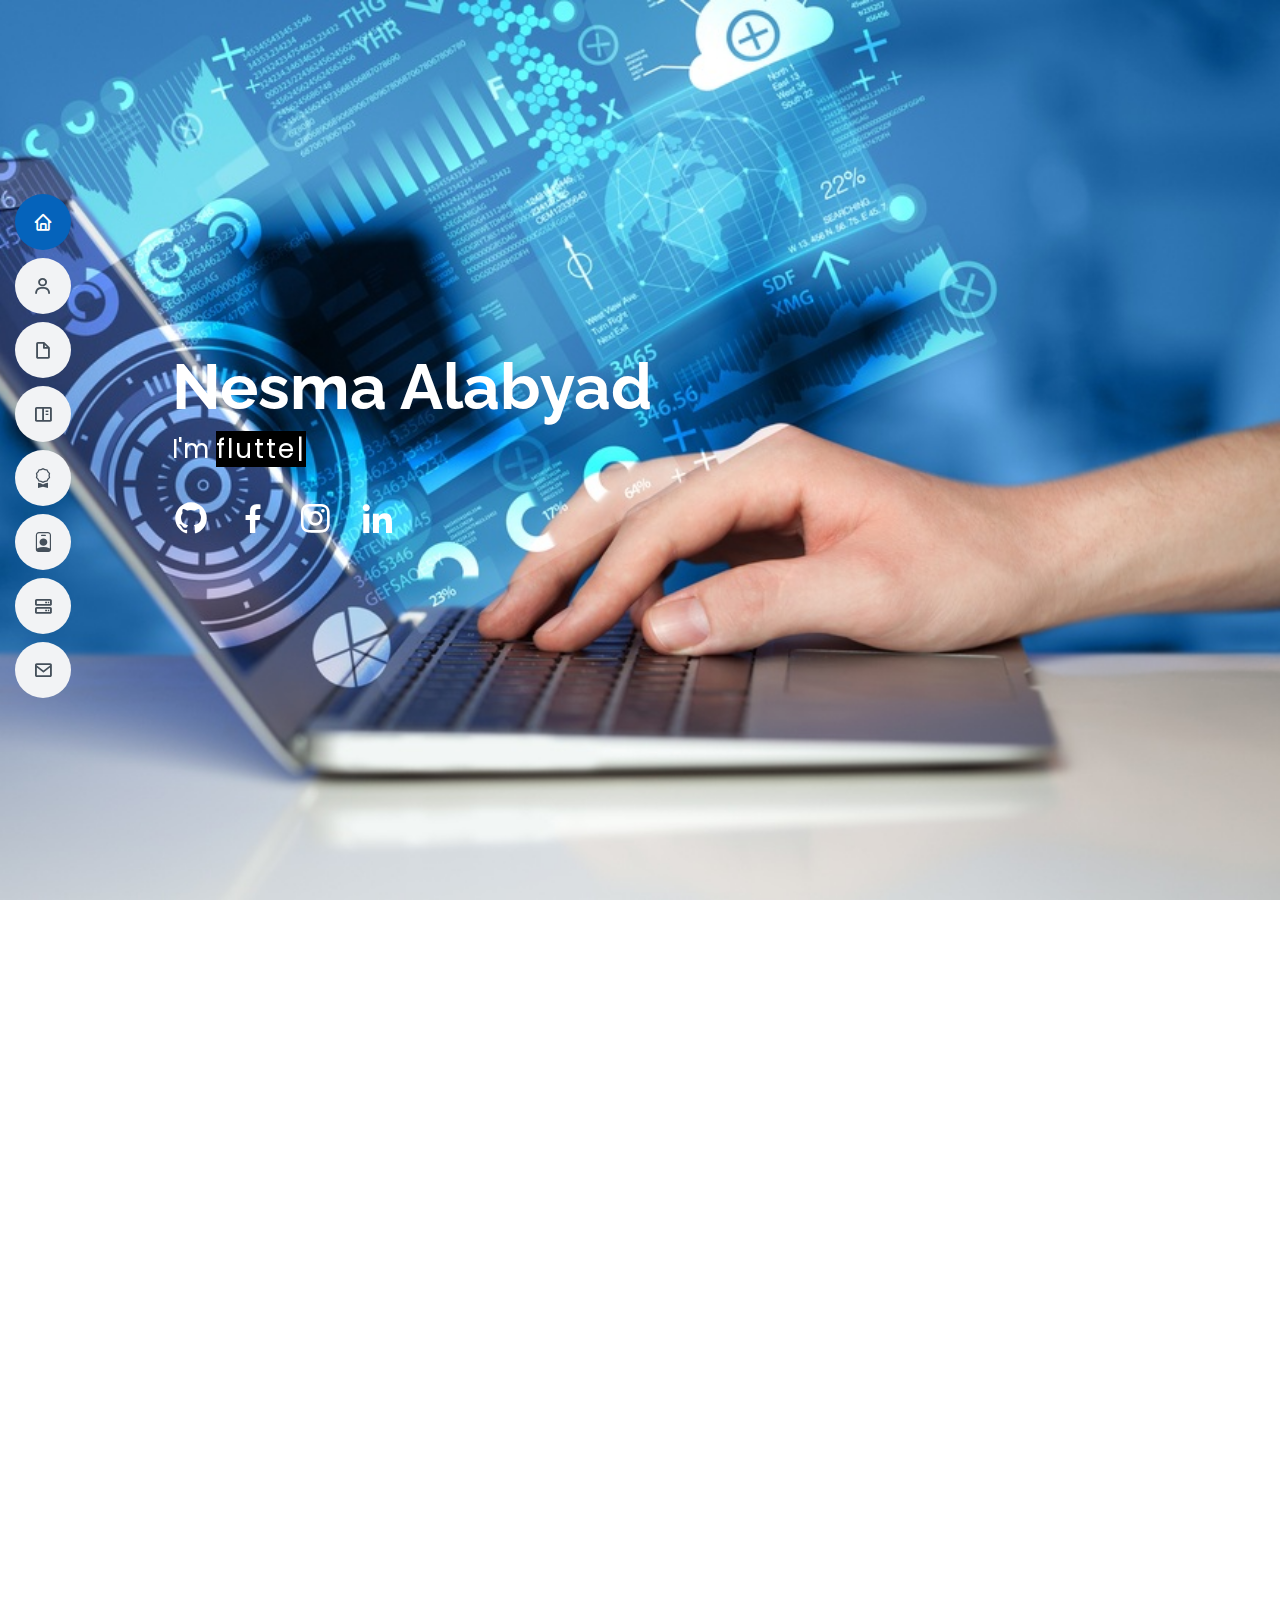
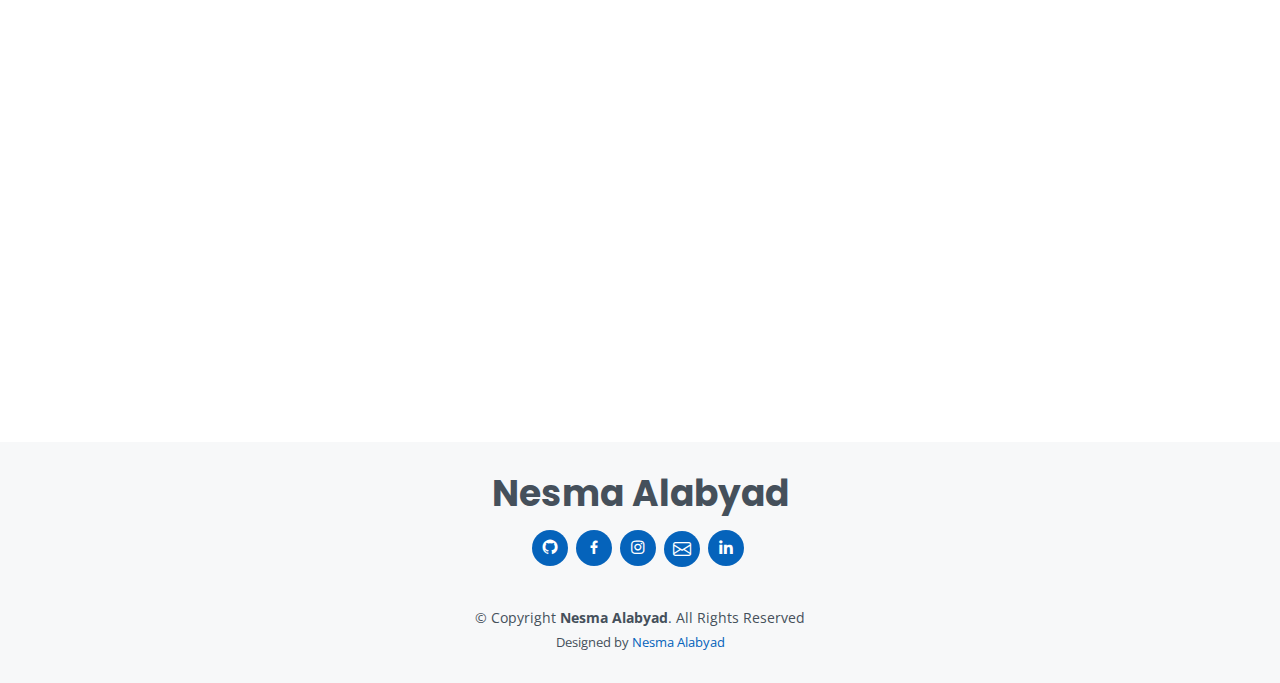
==== index.html @ 83bb0e2e "Initial commit" ====
<!DOCTYPE html>
<html lang="en">

<head>
  <meta charset="utf-8">
  <meta content="width=device-width, initial-scale=1.0" name="viewport">

  <title>Nesma Alabyad</title>
  <meta content="" name="description">
  <meta content="" name="keywords">

  <!-- Favicons -->
  <link href="img/favicon.png" rel="icon">
  <link href="img/apple-touch-icon.png" rel="apple-touch-icon">

  <!-- Google Fonts -->
  <link href="https://fonts.googleapis.com/css?family=Open+Sans:300,300i,400,400i,600,600i,700,700i|Raleway:300,300i,400,400i,500,500i,600,600i,700,700i|Poppins:300,300i,400,400i,500,500i,600,600i,700,700i" rel="stylesheet">

  <!-- Vendor CSS Files -->
  <link href="vendor/aos/aos.css" rel="stylesheet">
  <link href="vendor/bootstrap/css/bootstrap.min.css" rel="stylesheet">
  <link href="vendor/bootstrap-icons/bootstrap-icons.css" rel="stylesheet">
  <link href="vendor/boxicons/css/boxicons.min.css" rel="stylesheet">
  <link href="vendor/glightbox/css/glightbox.min.css" rel="stylesheet">
  <link href="vendor/swiper/swiper-bundle.min.css" rel="stylesheet">

 
  <!-- Template Main CSS File -->
  <link href="style.css" rel="stylesheet">

  <!-- =======================================================
  * Template Name: MyResume - v4.7.0
  * Template URL: https://bootstrapmade.com/free-html-bootstrap-template-my-resume/
  * Author: BootstrapMade.com
  * License: https://bootstrapmade.com/license/
  ======================================================== -->
</head>

<body>

  <!-- ======= Mobile nav toggle button ======= -->
  <!-- <button type="button" class="mobile-nav-toggle d-xl-none"><i class="bi bi-list mobile-nav-toggle"></i></button> -->
  <i class="bi bi-list mobile-nav-toggle d-xl-none"></i>
  <!-- ======= Header ======= -->
  <header id="header" class="d-flex flex-column justify-content-center">

    <nav id="navbar" class="navbar nav-menu">
      <ul>
        <li><a href="#hero" class="nav-link scrollto active"><i class="bx bx-home"></i> <span>Home</span></a></li>
        <li><a href="#about" class="nav-link scrollto"><i class="bx bx-user"></i> <span>About</span></a></li>
        <li><a href="#resume" class="nav-link scrollto"><i class="bx bx-file-blank"></i> <span>Resume</span></a></li>
        <li><a href="#portfolio" class="nav-link scrollto"><i class="bx bx-book-content"></i> <span>Portfolio</span></a></li>
        <li><a href="#certificates" class="nav-link scrollto"><i class="bi bi-award"></i> <span>certificates</span></a></li>
        <li><a href="#badges" class="nav-link scrollto"><i class="bi bi-person-badge"></i> <span>Badges</span></a></li>

        <li><a href="#services" class="nav-link scrollto"><i class="bx bx-server"></i> <span>Services</span></a></li>
        <li><a href="#contact" class="nav-link scrollto"><i class="bx bx-envelope"></i> <span>Contact</span></a></li>
      </ul>
    </nav><!-- .nav-menu -->

  </header><!-- End Header -->

  <!-- ======= Hero Section ======= -->
  <section id="hero" class="d-flex flex-column justify-content-center">
    <div class="container" data-aos="zoom-in" data-aos-delay="100">
      <h1>Nesma Alabyad</h1>
      <p>I'm <span class="typed" data-typed-items="flutter developer, web developer"></span></p>
      <div class="social-links">
        <a href="#" class="github"><i class="bx bxl-github"onclick="window.location.href='https://github.com/nesmaalabyad';"></i></a>
        <a href="#" class="facebook"><i class="bx bxl-facebook"onclick="window.location.href='https://www.facebook.com/nesma.tamer.18/';"></i></a>
        <a href="#" class="instagram"><i class="bx bxl-instagram"onclick="window.location.href='https://www.instagram.com/nesma_alabyad/';"></i></a>
        <a href="#" class="linkedin"><i class="bx bxl-linkedin"onclick="window.location.href='https://www.linkedin.com/in/nesma-tamer-9101b0102/';"></i></a>
      </div>
    </div>
  </section><!-- End Hero -->

  <main id="main">

    <!-- ======= About Section ======= -->
    <section id="about" class="about">
      <div class="container" data-aos="fade-up">

        <div class="section-title">
          <h2>About</h2>
        </div>

        <div class="row">
          <div class="col-lg-4">
            <img src="img/nesma.jpeg" class="img-fluid" alt="">
          </div>
          <div class="col-lg-8 pt-4 pt-lg-0 content">
            <h3>Flutter &amp;Front End Web Developer.</h3>
            <p class="fst-italic">
              I am interested in mobile application development using flutter and I am looking forward to improv e
myself, gain experience, and help other people with what I can do. I have more than one year of experience 
in mobile applications development using flutter. I have used Dart, Bloc(cubit), SQFLite, Firebase, and 
Restful APIs to make applications using Flutter. 
            </p>
            <p class="fst-italic">
              Personal information
            </p>
            <div class="row">
              <div class="col-lg-6">
                <ul>
                  <li><i class="bi bi-chevron-right"></i> <strong>Birthday:</strong> <span>24 july 2002</span></li>
                  <li><i class="bi bi-chevron-right"></i> <strong>Phone:</strong> <span>01201339956</span></li>
                  <li><i class="bi bi-chevron-right"></i> <strong>City:</strong> <span>Cairo, Egypt</span></li>
                </ul>
              </div>
              <div class="col-lg-6">
                <ul>
                  <li><i class="bi bi-chevron-right"></i> <strong>Age:</strong> <span>20</span></li>
                  <li><i class="bi bi-chevron-right"></i> <strong>Email:</strong> <span>nesmatamer42@gmail.com</span></li>
                  <li><i class="bi bi-chevron-right"></i> <strong>Freelance:</strong> <span>Available</span></li>
                </ul>
              </div>
            </div>
           
          </div>
        </div>

      </div>
    </section><!-- End About Section -->


    <!-- ======= Skills Section ======= -->
    <section id="skills" class="skills section-bg">
      <div class="container" data-aos="fade-up">

        <div class="section-title">
          <h2>Skills</h2>
        </div>

        <div class="row skills-content">

          <div class="col-lg-6">

            <div class="progress">
              <span class="skill">HTML <i class="val">100%</i></span>
              <div class="progress-bar-wrap">
                <div class="progress-bar" role="progressbar" aria-valuenow="100" aria-valuemin="0" aria-valuemax="100"></div>
              </div>
            </div>

            <div class="progress">
              <span class="skill">CSS <i class="val">80%</i></span>
              <div class="progress-bar-wrap">
                <div class="progress-bar" role="progressbar" aria-valuenow="80" aria-valuemin="0" aria-valuemax="100"></div>
              </div>
            </div>

            <div class="progress">
              <span class="skill">JavaScript <i class="val">75%</i></span>
              <div class="progress-bar-wrap">
                <div class="progress-bar" role="progressbar" aria-valuenow="75" aria-valuemin="0" aria-valuemax="100"></div>
              </div>
            </div>

          </div>

          <div class="col-lg-6">

            <div class="progress">
              <span class="skill">Flutter <i class="val">90%</i></span>
              <div class="progress-bar-wrap">
                <div class="progress-bar" role="progressbar" aria-valuenow="90" aria-valuemin="0" aria-valuemax="100"></div>
              </div>
            </div>

            <div class="progress">
              <span class="skill">Dart <i class="val">100%</i></span>
              <div class="progress-bar-wrap">
                <div class="progress-bar" role="progressbar" aria-valuenow="100" aria-valuemin="0" aria-valuemax="100"></div>
              </div>
            </div>

            <div class="progress">
              <span class="skill">Restful APIs <i class="val">65%</i></span>
              <div class="progress-bar-wrap">
                <div class="progress-bar" role="progressbar" aria-valuenow="65" aria-valuemin="0" aria-valuemax="100"></div>
              </div>
            </div>

          </div>
          <div class="col-lg-6">

            <div class="progress">
              <span class="skill">Bloc (cubit) <i class="val">100%</i></span>
              <div class="progress-bar-wrap">
                <div class="progress-bar" role="progressbar" aria-valuenow="100" aria-valuemin="0" aria-valuemax="100"></div>
              </div>
            </div>

            <div class="progress">
              <span class="skill">Firebase <i class="val">50%</i></span>
              <div class="progress-bar-wrap">
                <div class="progress-bar" role="progressbar" aria-valuenow="50" aria-valuemin="0" aria-valuemax="100"></div>
              </div>
            </div>

            <div class="progress">
              <span class="skill">Fire store <i class="val">50%</i></span>
              <div class="progress-bar-wrap">
                <div class="progress-bar" role="progressbar" aria-valuenow="50" aria-valuemin="0" aria-valuemax="100"></div>
              </div>
            </div>

          </div>

          <div class="col-lg-6">

            <div class="progress">
              <span class="skill">SQFLite <i class="val">80%</i></span>
              <div class="progress-bar-wrap">
                <div class="progress-bar" role="progressbar" aria-valuenow="80" aria-valuemin="0" aria-valuemax="100"></div>
              </div>
            </div>

            <div class="progress">
              <span class="skill">problem-solving <i class="val">70%</i></span>
              <div class="progress-bar-wrap">
                <div class="progress-bar" role="progressbar" aria-valuenow="70" aria-valuemin="0" aria-valuemax="100"></div>
              </div>
            </div>

            <div class="progress">
              <span class="skill">OOP <i class="val">95%</i></span>
              <div class="progress-bar-wrap">
                <div class="progress-bar" role="progressbar" aria-valuenow="95" aria-valuemin="0" aria-valuemax="100"></div>
              </div>
            </div>

          </div>
          <div class="col-lg-6">

            <div class="progress">
              <span class="skill">Data Structure <i class="val">70%</i></span>
              <div class="progress-bar-wrap">
                <div class="progress-bar" role="progressbar" aria-valuenow="70" aria-valuemin="0" aria-valuemax="100"></div>
              </div>
            </div>

            <div class="progress">
              <span class="skill">Algorisms <i class="val">50%</i></span>
              <div class="progress-bar-wrap">
                <div class="progress-bar" role="progressbar" aria-valuenow="50" aria-valuemin="0" aria-valuemax="100"></div>
              </div>
            </div>

            <div class="progress">
              <span class="skill">Java <i class="val">85%</i></span>
              <div class="progress-bar-wrap">
                <div class="progress-bar" role="progressbar" aria-valuenow="85" aria-valuemin="0" aria-valuemax="100"></div>
              </div>
            </div>

          </div>

          <div class="col-lg-6">

            <div class="progress">
              <span class="skill">C++ <i class="val">90%</i></span>
              <div class="progress-bar-wrap">
                <div class="progress-bar" role="progressbar" aria-valuenow="90" aria-valuemin="0" aria-valuemax="100"></div>
              </div>
            </div>

            <div class="progress">
              <span class="skill">Git <i class="val">80%</i></span>
              <div class="progress-bar-wrap">
                <div class="progress-bar" role="progressbar" aria-valuenow="80" aria-valuemin="0" aria-valuemax="100"></div>
              </div>
            </div>

            <div class="progress">
              <span class="skill">github <i class="val">95%</i></span>
              <div class="progress-bar-wrap">
                <div class="progress-bar" role="progressbar" aria-valuenow="95" aria-valuemin="0" aria-valuemax="100"></div>
              </div>
            </div>

          </div>

        </div>

      </div>
    </section><!-- End Skills Section -->

    <!-- ======= Resume Section ======= -->
    <section id="resume" class="resume">
      <div class="container" data-aos="fade-up">

        <div class="section-title">
          <h2>Resume</h2>
        </div>

        <div class="row">
          <div class="col-lg-6">

            <h3 class="resume-title">Sumary</h3>
            <div class="resume-item pb-0">
              <h4>Nesma Alabyad</h4>
              <p>I am interested in mobile application development using flutter and I am looking forward to improv e myself, gain experience, and help other people with what I can do. I have more than one year of experience in mobile applications development using flutter. I have used Dart, Bloc(cubit), SQFLite, Firebase, and Restful APIs to make applications using Flutter.</p>
              <ul>
                <li>New Cairo, Egypt</li>
                <li>01201339956</li>
                <li>nesmatamer42@gmail.com</li>
              </ul>
            </div>

            <h3 class="resume-title">Education</h3>
            <div class="resume-item">
              <h4>Computer science student at FUE</h4>
              <h5>2020 - 2024</h5>
              <p><em>Specialized in CS </em>(Computer science)</p>
              <p> <h5>Mobile applications : </h5>Studied Flutter <br>
                <h5>Web development : </h5> Studied HTML, CSS and JavaScript<br>
               <h5>Programing Languages : </h5> Studied  C++, Java, and Dart 
              </p>
            </div>
            <h3 class="resume-title"> Experience</h3>
            <div class="resume-item">
              <h4>Flutter training at BambooGeeks </h4>
              <h5>August 2022 - present</h5>
             

              <ul>
              
         
              </ul>
            </div>
            <div class="resume-item">
              <h4>Flutter training at Splash software solutions</h4>
              <h5>August 2021 - march 2022
              </h5>
              <ul>
               
              </ul>
            </div>

            <div class="resume-item">
              <h4>Web developer at Special home properties</h4>
              <h5>October 2021 - February 2022</h5>
              <ul>
                <li> It is a real estate company. I was responsible for making a website for the company and I successfully made 
                  the website and managed to find the best hosting and domain offers, Then I stayed to update the website.
                  </li>
                
               
              </ul>
            </div>

           
       
          </div>
          <div class="col-lg-6">
            <h3 class="resume-title">Volenteering</h3>
            <div class="resume-item">
              <h4>Google DSC lead at FUE - Google Developer Group MENA</h4>
              <h5>June 2022 - present</h5>
             

              <ul>
               
                <li> I was selected by Google to lead their club at Future University in Egypt this year. I have successfully 
                  managed to open the opportunity for university students to apply and get the advantage of joining the club 
                  and participating in the competitions and activities that Google do. 
                   </li>
         
              </ul>
            </div>
            <div class="resume-item">
              <h4>Vice president of Roboclub at FUE </h4>
              <h5>January 2022 - present</h5>
              <ul>
                <li>I have successfully managed the club providing all the opportunities that its members need. We made a lot 
                  of projects, joined many competitions, and we are completing our journey to gain more experience and help 
                  many people with technology.
                  </li>
               
              </ul>
            </div>

            <div class="resume-item">
              <h4>Head of programing at IEEE FUE SB</h4>
              <h5>Decamber 2021 - January 2022</h5>
              <ul>
                <li> I have successfully given a c++ course to the members and made small weekly problem-solving
                  competitions among them to encourage them and train them to be able to participate in local and 
                  international competitions like ACM.
                   </li>
               
              </ul>
            </div>

            <div class="resume-item">
              <h4>Women in Engineering member at IEEE FUE SB</h4>
              <h5>October 2021 - present</h5>
              <ul>
              </ul>
            </div>
            <div class="resume-item">
              <h4>Organizer at IEEE FUE SB </h4>
              <h5>August 2021 - present</h5>
              <ul>
              </ul>
            </div>
            <div class="resume-item">
              <h4>Organizer at Google I/O Extended web edition event</h4>
              <h5>30 July 2022</h5>
              <ul>
              </ul>
            </div>

            <div class="resume-item">
              <h4>Participated in ECPC </h4>
              <h5>2021</h5>
              <ul>
              </ul>
            </div>

          </div>
        </div>

      </div>
    </section><!-- End Resume Section -->

    <!-- Gallery Start -->

    <section id="portfolio" class="portfolio">
      <div class="container" data-aos="fade-up">
    <section class="gallery">
     
      <div class="section-title">
        <h2>Projects</h2>
      </div>
      <div class="container">
        <div class="box">
          <div class="image">
            <a href='https://github.com/nesmaalabyad/Trends'>
              <img src="./img/trends-pic-1.png" />
           </a>
           
          </div>
        </div>
        <div class="box">
          <div class="image">
            <a href="https://github.com/nesmaalabyad/Trends">
            <img src="./img/trends-pic-2.png" alt="" />
          </a>
          </div>
        </div>
        <div class="box">
          <div class="image">
            <a href="https://github.com/nesmaalabyad/shop_pop">
            <img src="./img/shop-pic-1.png" alt="" />
          </a>
          </div>
        </div>
        <div class="box">
          <div class="image">
            <a href="https://github.com/nesmaalabyad/shop_pop"><img src="./img/shop-pic-2.png" alt="" /></a>
            
          </div>
        </div>
        <div class="box">
          <div class="image">
            <a href="https://github.com/nesmaalabyad/shop_pop"><img src="./img/shop-pic-3.png" alt="" /></a>
            
          </div>
        </div>
        <div class="box">
          <div class="image">
            <a href="https://github.com/nesmaalabyad/ioscalculator"> <img src="./img/calculator.png" alt="" /></a>
        
           
          </div>
        </div>
        <div class="box">
          <div class="image">
            <a href="https://github.com/nesmaalabyad/Diet_Plan_"><img src="./img/Diet-plan-pic-1.png" alt="" /></a>
            
          </div>
        </div>
        <div class="box">
          <div class="image">
            <a href="https://github.com/nesmaalabyad/Diet_Plan_"><img src="./img/Diet-plan-pic-2.png" alt="" /></a>
            
          </div>
        </div>

      </div>
    </section>
    </div>
  </section>
    <!-- Gallary End -->

        <!-- Gallery Start -->

        <section id="certificates" class="certificates">
          <div class="container" data-aos="fade-up">
        <section class="certificate">
         
          <div class="section-title">
            <h2>certificates</h2>
          </div>
          <div class="container">
            <center>
            <div class="box">
              <center>
              <div class="image">
              <img src="./img/coursera ai screenshot.jpeg" alt="" />
              </div>
            </center>
             
            </div>
          </center>
            <center>
            <div class="box">
              <div class="image">
                <img src="./img/upskill screenshot.jpeg" alt="" />
              </div>
            </div>
          </center>
            <center>
            <div class="box">
              <div class="image">
                <img src="./img/fundemantals of deep learning screenshot.jpeg" alt="" />
              </div>
            </div>
         </center>
    
          </div>
        </section>
        </div>
      </section>
        <!-- Gallary End -->

                <!-- Gallery Start -->

                <section id="badges" class="badges">
                  <div class="container" data-aos="fade-up">
                <section class="certificate">
                 
                  <div class="section-title">
                    <h2>Google Badges</h2>
                  </div>
                  <div class="container">
                    <center>
                    <div class="box">
                      <center>
                      <div class="image">
                        <img src="./img/cloud badge.jpeg" alt="" />
                      </div>
                    </center>
                    </div>
                  </center>
                    <center>
                    <div class="box">
                      <div class="image">
                        <img src="./img/work space badge.jpeg" alt="" />
                      </div>
                    </div>
                  </center>
                    <center>
                    <div class="box">
                      <center>
                      <div class="image">
                        <img src="./img/assistant badge.jpeg" alt="" />
                      </div>
                    </center>
                    </div>
                  </center>
            
                  </div>
                </section>
                </div>
              </section>
                <!-- Gallary End -->

    <!-- ======= Services Section ======= -->
    <section id="services" class="services">
      <div class="container" data-aos="fade-up">

        <div class="section-title">
          <h2>Services</h2>
        </div>

        <div class="row">

          <div class="col-lg-4 col-md-6 d-flex align-items-stretch" data-aos="zoom-in" data-aos-delay="100">
            <div class="icon-box iconbox-blue">
              <div class="icon">
                <svg width="100" height="100" viewBox="0 0 600 600" xmlns="http://www.w3.org/2000/svg">
                  <path stroke="none" stroke-width="0" fill="#f5f5f5" d="M300,521.0016835830174C376.1290562159157,517.8887921683347,466.0731472004068,529.7835943286574,510.70327084640275,468.03025145048787C554.3714126377745,407.6079735673963,508.03601936045806,328.9844924480964,491.2728898941984,256.3432110539036C474.5976632858925,184.082847569629,479.9380746630129,96.60480741107993,416.23090153303,58.64404602377083C348.86323505073057,18.502131276798302,261.93793281208167,40.57373210992963,193.5410806939664,78.93577620505333C130.42746243093433,114.334589627462,98.30271207620316,179.96522072025542,76.75703585869454,249.04625023123273C51.97151888228291,328.5150500222984,13.704378332031375,421.85034740162234,66.52175969318436,486.19268352777647C119.04800174914682,550.1803526380478,217.28368757567262,524.383925680826,300,521.0016835830174"></path>
                </svg>
              <i>Flutter</i>
              </div>
              <h4>Mobile applications</h4>
              <p>Works with Flutter to make mobile applications available on both Android and ios</p>
            </div>
          </div>

          <div class="col-lg-4 col-md-6 d-flex align-items-stretch mt-4 mt-lg-0" data-aos="zoom-in" data-aos-delay="300">
            <div class="icon-box iconbox-pink">
              <div class="icon">
                <svg width="100" height="100" viewBox="0 0 600 600" xmlns="http://www.w3.org/2000/svg">
                  <path stroke="none" stroke-width="0" fill="#f5f5f5" d="M300,541.5067337569781C382.14930387511276,545.0595476570109,479.8736841581634,548.3450877840088,526.4010558755058,480.5488172755941C571.5218469581645,414.80211281144784,517.5187510058486,332.0715597781072,496.52539010469104,255.14436215662573C477.37192572678356,184.95920475031193,473.57363656557914,105.61284051026155,413.0603344069578,65.22779650032875C343.27470386102294,18.654635553484475,251.2091493199835,5.337323636656869,175.0934190732945,40.62881213300186C97.87086631185822,76.43348514350839,51.98124368387456,156.15599469081315,36.44837278890362,239.84606092416172C21.716077023791087,319.22268207091537,43.775223500013084,401.1760424656574,96.891909868211,461.97329694683043C147.22146801428983,519.5804099606455,223.5754009179313,538.201503339737,300,541.5067337569781"></path>
                </svg>
                <i >Web</i>
              </div>
              <h4><a href="">websites</a></h4>
              <p>work with HTML CSS and JavaScript for developing a responsive websites</p>
            </div>
          </div>

          <div class="col-lg-4 col-md-6 d-flex align-items-stretch mt-4 mt-md-0" data-aos="zoom-in" data-aos-delay="200">
            <div class="icon-box iconbox-orange ">
              <div class="icon">
                <svg width="100" height="100" viewBox="0 0 600 600" xmlns="http://www.w3.org/2000/svg">
                  <path stroke="none" stroke-width="0" fill="#f5f5f5" d="M300,582.0697525312426C382.5290701553225,586.8405444964366,449.9789794690241,525.3245884688669,502.5850820975895,461.55621195738473C556.606425686781,396.0723002908107,615.8543463187945,314.28637112970534,586.6730223649479,234.56875336149918C558.9533121215079,158.8439757836574,454.9685369536778,164.00468322053177,381.49747125262974,130.76875717737553C312.15926192815925,99.40240125094834,248.97055460311594,18.661163978235184,179.8680185752513,50.54337015887873C110.5421016452524,82.52863877960104,119.82277516462835,180.83849132639028,109.12597500060166,256.43424936330496C100.08760227029461,320.3096726198365,92.17705696193138,384.0621239912766,124.79988738764834,439.7174275375508C164.83382741302287,508.01625554203684,220.96474134820875,577.5009287672846,300,582.0697525312426"></path>
                </svg>
                <i >Kotlin</i>
              </div>
              <h4><a href="">Android development</a></h4>
              <p>I am actully learning it right now, I am not yet developing Andriod applications using kotlin, bui soon inshallah</p>
            </div>
          </div>

          

         

        </div>

      </div>
    </section><!-- End Services Section -->

   


        

    <!-- ======= Contact Section ======= -->
    <section id="contact" class="contact">
      <div class="container" data-aos="fade-up">

        <div class="section-title">
          <h2>Contact</h2>
        </div>

        <div class="row">

          <div class="col-lg-4 col-md-6 d-flex align-items-stretch">
            <div class="info">
              <div class="address">
                <i class="bi bi-geo-alt"></i>
                <h4>Location:</h4>
                <p>New Cairo, Egypt</p>
              </div>

              <div class="email">
                <i class="bi bi-envelope"></i>
                <h4>Email:</h4>
                <p>nesmatamer42@gmail.com</p>
              </div>

              <div class="phone">
                <i class="bi bi-phone"></i>
                <h4>Call:</h4>
                <p>01201339956</p>
              </div>

            </div>

          </div>

         
          <div class="col-lg-4 col-md-6 d-flex align-items-stretch">
            <div class="info">
              <div class="address">
                <i class="bi bi-github"onclick="window.location.href='https://github.com/nesmaalabyad';"></i>
                <h4>Github:</h4>
                <p>https://github.com/nesmaalabyad</p>
              </div>

              <div class="email">
                <i class="bi bi-linkedin"onclick="window.location.href='https://www.linkedin.com/in/nesma-tamer-9101b0102/';"></i>
                <h4>linkedin:</h4>
                <p>https://www.linkedin.com/in/nesma-tamer-9101b0102/</p>
              </div>

              <div class="phone">
                <i class="bi bi-instagram"onclick="window.location.href='https://www.instagram.com/nesma_alabyad/';"></i>
                <h4>instagram:</h4>
                <p>https://www.instagram.com/nesma_alabyad/</p>
              </div>

            </div>

          </div>
          <div class="col-lg-4 col-md-6 d-flex align-items-stretch">
            <div class="info">
              <div class="address">
                <i class="bi bi-facebook"onclick="window.location.href='https://www.facebook.com/nesma.tamer.18/';"></i>
                <h4>facebook:</h4>
                <p>https://www.facebook.com/nesma.tamer.18/</p>
              </div>

              <div class="email">
                <i class="bi bi-arrow-up-circle"onclick="window.location.href='https://www.upwork.com/freelancers/~01e5fff50a3aeb5d0c';"></i>
                <h4>Upwork:</h4>
                <p>https://www.upwork.com/freelancers/~01e5fff50a3aeb5d0c</p>
              </div>

              <div class="phone">
                <i class="bi bi-youtube"></i>
                <h4>Youtube:</h4>
                <p></p>
              </div>

            </div>

          </div>
        </div>

      </div>
    </section><!-- End Contact Section -->

  </main><!-- End #main -->

  <!-- ======= Footer ======= -->
  <footer id="footer">
    <div class="container">
      <h3>Nesma Alabyad</h3>
      <div class="social-links">
        <a href="#" class="github"onclick="window.location.href='https://github.com/nesmaalabyad';"><i class="bx bxl-github"></i></a>
        <a href="#" class="facebook"onclick="window.location.href='https://www.facebook.com/nesma.tamer.18/';"><i class="bx bxl-facebook"></i></a>
        <a href="#" class="instagram"onclick="window.location.href='https://www.instagram.com/nesma_alabyad/';"><i class="bx bxl-instagram"></i></a>
        <a href="#" class="Email"onclick="window.location.href='nesmatamer42@gmail.com';"><i class="bi bi-envelope"></i></a>
        <a href="#" class="linkedin"onclick="window.location.href='https://www.linkedin.com/in/nesma-tamer-9101b0102/';"><i class="bx bxl-linkedin"></i></a>
      </div>
      <div class="copyright">
        &copy; Copyright <strong><span>Nesma Alabyad</span></strong>. All Rights Reserved
      </div>
      <div class="credits">
        <!-- All the links in the footer should remain intact. -->
        <!-- You can delete the links only if you purchased the pro version. -->
        <!-- Licensing information: [license-url] -->
        <!-- Purchase the pro version with working PHP/AJAX contact form: https://bootstrapmade.com/free-html-bootstrap-template-my-resume/ -->
        Designed by <a href="https://nesmaalabyad.github.io/">Nesma Alabyad</a>
      </div>
    </div>
  </footer><!-- End Footer -->

  <div id="preloader"></div>
  <a href="#" class="back-to-top d-flex align-items-center justify-content-center"><i class="bi bi-arrow-up-short"></i></a>

  <!-- Vendor JS Files -->
  <script src="vendor/purecounter/purecounter.js"></script>
  <script src="vendor/aos/aos.js"></script>
  <script src="vendor/bootstrap/js/bootstrap.bundle.min.js"></script>
  <script src="vendor/glightbox/js/glightbox.min.js"></script>
  <script src="vendor/isotope-layout/isotope.pkgd.min.js"></script>
  <script src="vendor/swiper/swiper-bundle.min.js"></script>
  <script src="vendor/typed.js/typed.min.js"></script>
  <script src="vendor/waypoints/noframework.waypoints.js"></script>
  <script src="vendor/php-email-form/validate.js"></script>

  <!-- Template Main JS File -->
  <script src="main.js"></script>

</body>

</html>
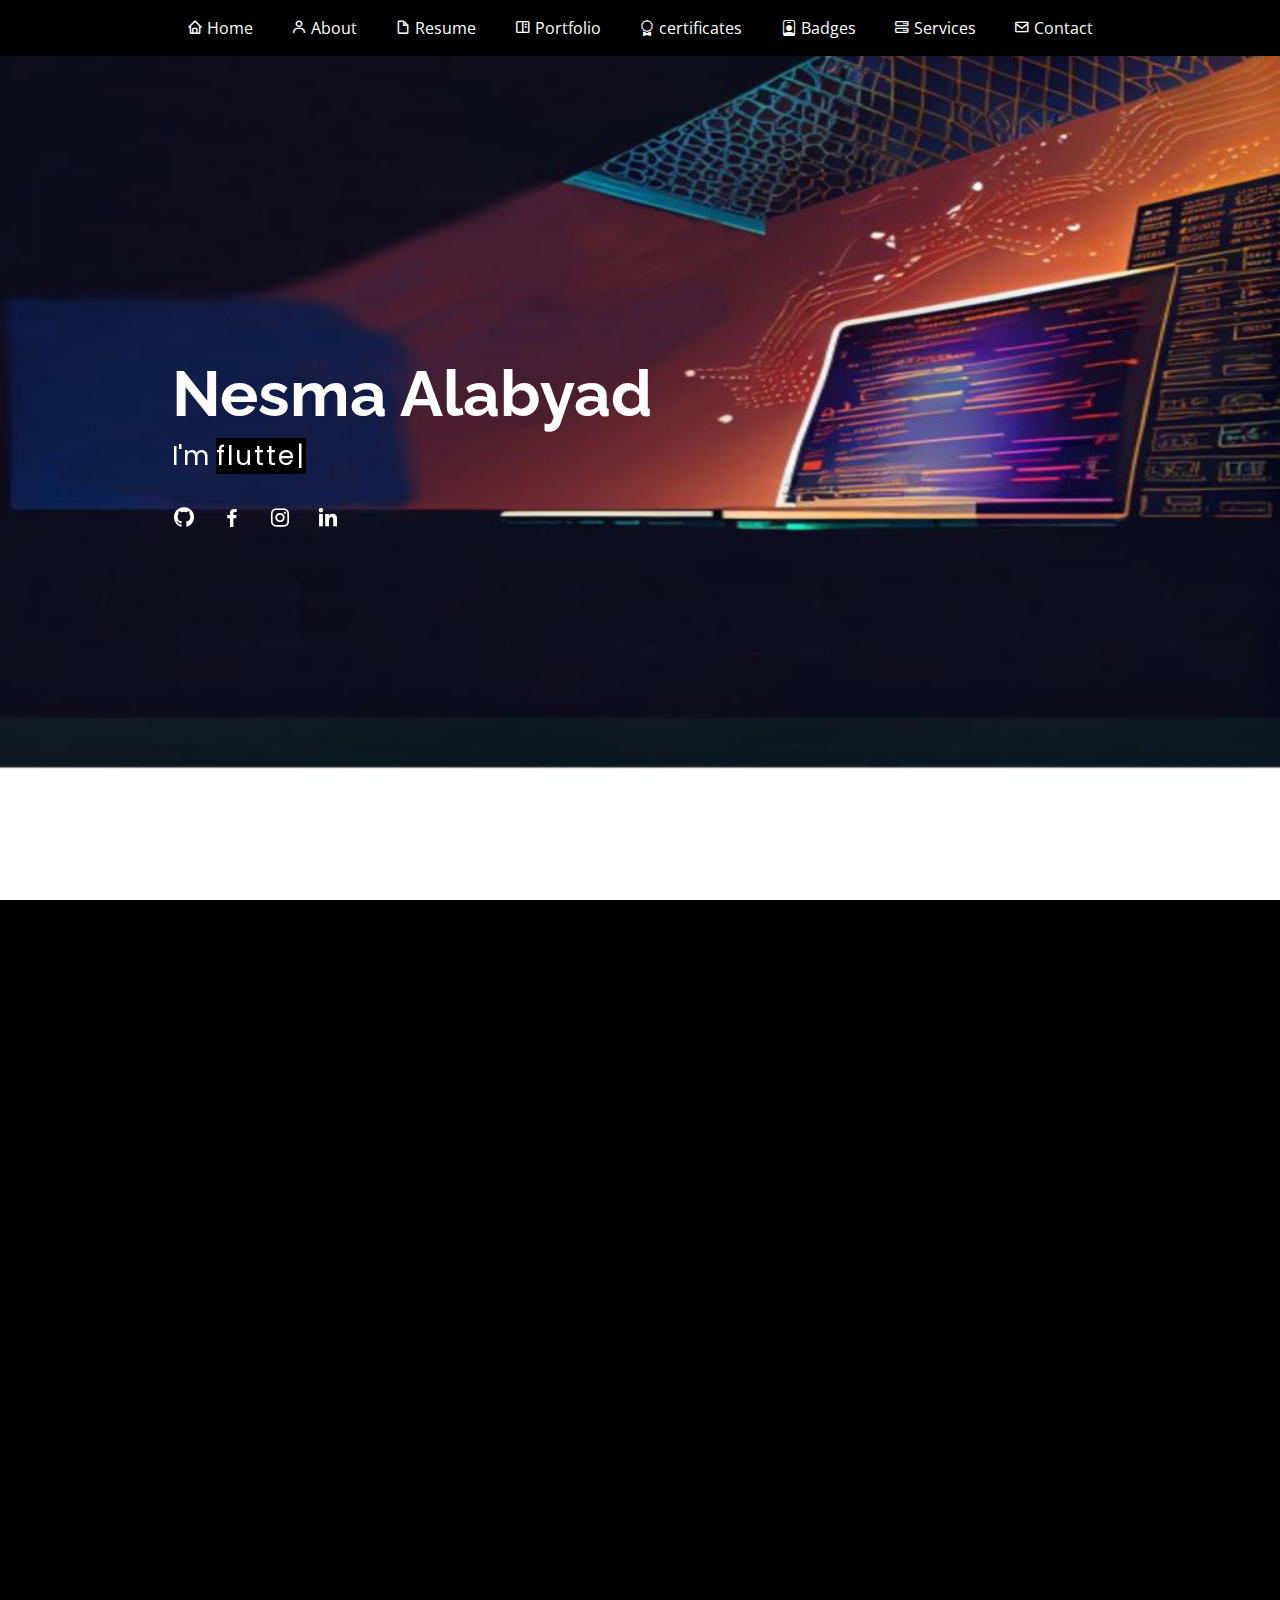
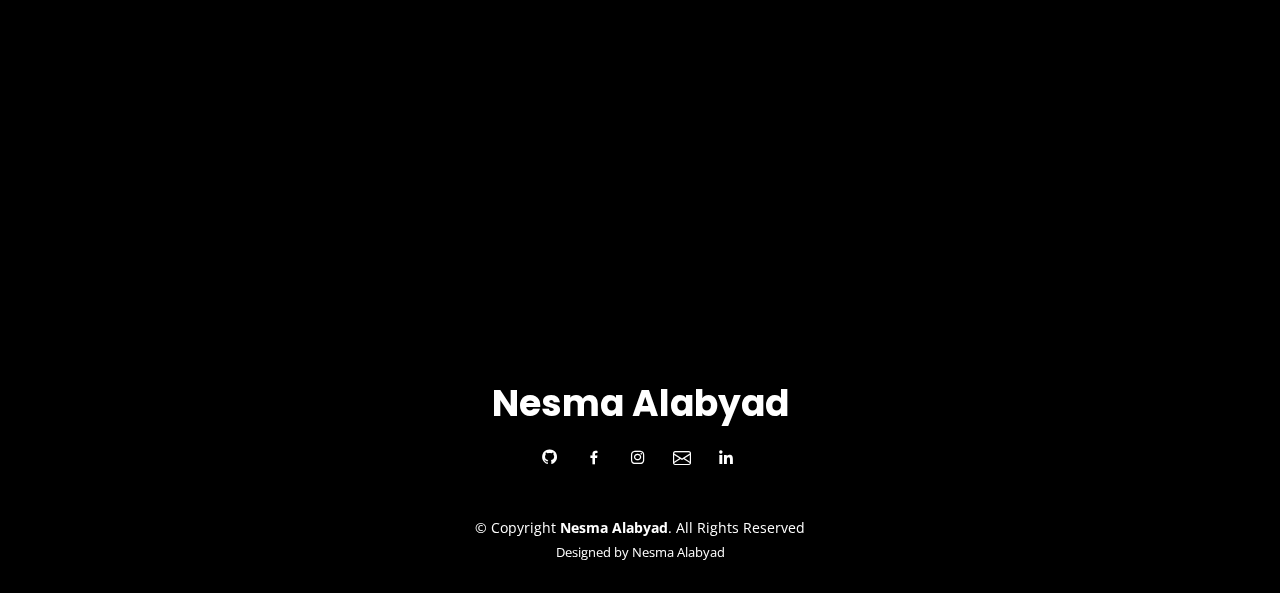
==== commit babb62c6: "Add files via upload" ====
--- a/index.html
+++ b/index.html
@@ -1,775 +1,861 @@
-<!DOCTYPE html>
-<html lang="en">
-
-<head>
-  <meta charset="utf-8">
-  <meta content="width=device-width, initial-scale=1.0" name="viewport">
-
-  <title>Nesma Alabyad</title>
-  <meta content="" name="description">
-  <meta content="" name="keywords">
-
-  <!-- Favicons -->
-  <link href="img/favicon.png" rel="icon">
-  <link href="img/apple-touch-icon.png" rel="apple-touch-icon">
-
-  <!-- Google Fonts -->
-  <link href="https://fonts.googleapis.com/css?family=Open+Sans:300,300i,400,400i,600,600i,700,700i|Raleway:300,300i,400,400i,500,500i,600,600i,700,700i|Poppins:300,300i,400,400i,500,500i,600,600i,700,700i" rel="stylesheet">
-
-  <!-- Vendor CSS Files -->
-  <link href="vendor/aos/aos.css" rel="stylesheet">
-  <link href="vendor/bootstrap/css/bootstrap.min.css" rel="stylesheet">
-  <link href="vendor/bootstrap-icons/bootstrap-icons.css" rel="stylesheet">
-  <link href="vendor/boxicons/css/boxicons.min.css" rel="stylesheet">
-  <link href="vendor/glightbox/css/glightbox.min.css" rel="stylesheet">
-  <link href="vendor/swiper/swiper-bundle.min.css" rel="stylesheet">
-
- 
-  <!-- Template Main CSS File -->
-  <link href="style.css" rel="stylesheet">
-
-  <!-- =======================================================
-  * Template Name: MyResume - v4.7.0
-  * Template URL: https://bootstrapmade.com/free-html-bootstrap-template-my-resume/
-  * Author: BootstrapMade.com
-  * License: https://bootstrapmade.com/license/
-  ======================================================== -->
-</head>
-
-<body>
-
-  <!-- ======= Mobile nav toggle button ======= -->
-  <!-- <button type="button" class="mobile-nav-toggle d-xl-none"><i class="bi bi-list mobile-nav-toggle"></i></button> -->
-  <i class="bi bi-list mobile-nav-toggle d-xl-none"></i>
-  <!-- ======= Header ======= -->
-  <header id="header" class="d-flex flex-column justify-content-center">
-
-    <nav id="navbar" class="navbar nav-menu">
-      <ul>
-        <li><a href="#hero" class="nav-link scrollto active"><i class="bx bx-home"></i> <span>Home</span></a></li>
-        <li><a href="#about" class="nav-link scrollto"><i class="bx bx-user"></i> <span>About</span></a></li>
-        <li><a href="#resume" class="nav-link scrollto"><i class="bx bx-file-blank"></i> <span>Resume</span></a></li>
-        <li><a href="#portfolio" class="nav-link scrollto"><i class="bx bx-book-content"></i> <span>Portfolio</span></a></li>
-        <li><a href="#certificates" class="nav-link scrollto"><i class="bi bi-award"></i> <span>certificates</span></a></li>
-        <li><a href="#badges" class="nav-link scrollto"><i class="bi bi-person-badge"></i> <span>Badges</span></a></li>
-
-        <li><a href="#services" class="nav-link scrollto"><i class="bx bx-server"></i> <span>Services</span></a></li>
-        <li><a href="#contact" class="nav-link scrollto"><i class="bx bx-envelope"></i> <span>Contact</span></a></li>
-      </ul>
-    </nav><!-- .nav-menu -->
-
-  </header><!-- End Header -->
-
-  <!-- ======= Hero Section ======= -->
-  <section id="hero" class="d-flex flex-column justify-content-center">
-    <div class="container" data-aos="zoom-in" data-aos-delay="100">
-      <h1>Nesma Alabyad</h1>
-      <p>I'm <span class="typed" data-typed-items="flutter developer, web developer"></span></p>
-      <div class="social-links">
-        <a href="#" class="github"><i class="bx bxl-github"onclick="window.location.href='https://github.com/nesmaalabyad';"></i></a>
-        <a href="#" class="facebook"><i class="bx bxl-facebook"onclick="window.location.href='https://www.facebook.com/nesma.tamer.18/';"></i></a>
-        <a href="#" class="instagram"><i class="bx bxl-instagram"onclick="window.location.href='https://www.instagram.com/nesma_alabyad/';"></i></a>
-        <a href="#" class="linkedin"><i class="bx bxl-linkedin"onclick="window.location.href='https://www.linkedin.com/in/nesma-tamer-9101b0102/';"></i></a>
-      </div>
-    </div>
-  </section><!-- End Hero -->
-
-  <main id="main">
-
-    <!-- ======= About Section ======= -->
-    <section id="about" class="about">
-      <div class="container" data-aos="fade-up">
-
-        <div class="section-title">
-          <h2>About</h2>
-        </div>
-
-        <div class="row">
-          <div class="col-lg-4">
-            <img src="img/nesma.jpeg" class="img-fluid" alt="">
-          </div>
-          <div class="col-lg-8 pt-4 pt-lg-0 content">
-            <h3>Flutter &amp;Front End Web Developer.</h3>
-            <p class="fst-italic">
-              I am interested in mobile application development using flutter and I am looking forward to improv e
-myself, gain experience, and help other people with what I can do. I have more than one year of experience 
-in mobile applications development using flutter. I have used Dart, Bloc(cubit), SQFLite, Firebase, and 
-Restful APIs to make applications using Flutter. 
-            </p>
-            <p class="fst-italic">
-              Personal information
-            </p>
-            <div class="row">
-              <div class="col-lg-6">
-                <ul>
-                  <li><i class="bi bi-chevron-right"></i> <strong>Birthday:</strong> <span>24 july 2002</span></li>
-                  <li><i class="bi bi-chevron-right"></i> <strong>Phone:</strong> <span>01201339956</span></li>
-                  <li><i class="bi bi-chevron-right"></i> <strong>City:</strong> <span>Cairo, Egypt</span></li>
-                </ul>
-              </div>
-              <div class="col-lg-6">
-                <ul>
-                  <li><i class="bi bi-chevron-right"></i> <strong>Age:</strong> <span>20</span></li>
-                  <li><i class="bi bi-chevron-right"></i> <strong>Email:</strong> <span>nesmatamer42@gmail.com</span></li>
-                  <li><i class="bi bi-chevron-right"></i> <strong>Freelance:</strong> <span>Available</span></li>
-                </ul>
-              </div>
-            </div>
-           
-          </div>
-        </div>
-
-      </div>
-    </section><!-- End About Section -->
-
-
-    <!-- ======= Skills Section ======= -->
-    <section id="skills" class="skills section-bg">
-      <div class="container" data-aos="fade-up">
-
-        <div class="section-title">
-          <h2>Skills</h2>
-        </div>
-
-        <div class="row skills-content">
-
-          <div class="col-lg-6">
-
-            <div class="progress">
-              <span class="skill">HTML <i class="val">100%</i></span>
-              <div class="progress-bar-wrap">
-                <div class="progress-bar" role="progressbar" aria-valuenow="100" aria-valuemin="0" aria-valuemax="100"></div>
-              </div>
-            </div>
-
-            <div class="progress">
-              <span class="skill">CSS <i class="val">80%</i></span>
-              <div class="progress-bar-wrap">
-                <div class="progress-bar" role="progressbar" aria-valuenow="80" aria-valuemin="0" aria-valuemax="100"></div>
-              </div>
-            </div>
-
-            <div class="progress">
-              <span class="skill">JavaScript <i class="val">75%</i></span>
-              <div class="progress-bar-wrap">
-                <div class="progress-bar" role="progressbar" aria-valuenow="75" aria-valuemin="0" aria-valuemax="100"></div>
-              </div>
-            </div>
-
-          </div>
-
-          <div class="col-lg-6">
-
-            <div class="progress">
-              <span class="skill">Flutter <i class="val">90%</i></span>
-              <div class="progress-bar-wrap">
-                <div class="progress-bar" role="progressbar" aria-valuenow="90" aria-valuemin="0" aria-valuemax="100"></div>
-              </div>
-            </div>
-
-            <div class="progress">
-              <span class="skill">Dart <i class="val">100%</i></span>
-              <div class="progress-bar-wrap">
-                <div class="progress-bar" role="progressbar" aria-valuenow="100" aria-valuemin="0" aria-valuemax="100"></div>
-              </div>
-            </div>
-
-            <div class="progress">
-              <span class="skill">Restful APIs <i class="val">65%</i></span>
-              <div class="progress-bar-wrap">
-                <div class="progress-bar" role="progressbar" aria-valuenow="65" aria-valuemin="0" aria-valuemax="100"></div>
-              </div>
-            </div>
-
-          </div>
-          <div class="col-lg-6">
-
-            <div class="progress">
-              <span class="skill">Bloc (cubit) <i class="val">100%</i></span>
-              <div class="progress-bar-wrap">
-                <div class="progress-bar" role="progressbar" aria-valuenow="100" aria-valuemin="0" aria-valuemax="100"></div>
-              </div>
-            </div>
-
-            <div class="progress">
-              <span class="skill">Firebase <i class="val">50%</i></span>
-              <div class="progress-bar-wrap">
-                <div class="progress-bar" role="progressbar" aria-valuenow="50" aria-valuemin="0" aria-valuemax="100"></div>
-              </div>
-            </div>
-
-            <div class="progress">
-              <span class="skill">Fire store <i class="val">50%</i></span>
-              <div class="progress-bar-wrap">
-                <div class="progress-bar" role="progressbar" aria-valuenow="50" aria-valuemin="0" aria-valuemax="100"></div>
-              </div>
-            </div>
-
-          </div>
-
-          <div class="col-lg-6">
-
-            <div class="progress">
-              <span class="skill">SQFLite <i class="val">80%</i></span>
-              <div class="progress-bar-wrap">
-                <div class="progress-bar" role="progressbar" aria-valuenow="80" aria-valuemin="0" aria-valuemax="100"></div>
-              </div>
-            </div>
-
-            <div class="progress">
-              <span class="skill">problem-solving <i class="val">70%</i></span>
-              <div class="progress-bar-wrap">
-                <div class="progress-bar" role="progressbar" aria-valuenow="70" aria-valuemin="0" aria-valuemax="100"></div>
-              </div>
-            </div>
-
-            <div class="progress">
-              <span class="skill">OOP <i class="val">95%</i></span>
-              <div class="progress-bar-wrap">
-                <div class="progress-bar" role="progressbar" aria-valuenow="95" aria-valuemin="0" aria-valuemax="100"></div>
-              </div>
-            </div>
-
-          </div>
-          <div class="col-lg-6">
-
-            <div class="progress">
-              <span class="skill">Data Structure <i class="val">70%</i></span>
-              <div class="progress-bar-wrap">
-                <div class="progress-bar" role="progressbar" aria-valuenow="70" aria-valuemin="0" aria-valuemax="100"></div>
-              </div>
-            </div>
-
-            <div class="progress">
-              <span class="skill">Algorisms <i class="val">50%</i></span>
-              <div class="progress-bar-wrap">
-                <div class="progress-bar" role="progressbar" aria-valuenow="50" aria-valuemin="0" aria-valuemax="100"></div>
-              </div>
-            </div>
-
-            <div class="progress">
-              <span class="skill">Java <i class="val">85%</i></span>
-              <div class="progress-bar-wrap">
-                <div class="progress-bar" role="progressbar" aria-valuenow="85" aria-valuemin="0" aria-valuemax="100"></div>
-              </div>
-            </div>
-
-          </div>
-
-          <div class="col-lg-6">
-
-            <div class="progress">
-              <span class="skill">C++ <i class="val">90%</i></span>
-              <div class="progress-bar-wrap">
-                <div class="progress-bar" role="progressbar" aria-valuenow="90" aria-valuemin="0" aria-valuemax="100"></div>
-              </div>
-            </div>
-
-            <div class="progress">
-              <span class="skill">Git <i class="val">80%</i></span>
-              <div class="progress-bar-wrap">
-                <div class="progress-bar" role="progressbar" aria-valuenow="80" aria-valuemin="0" aria-valuemax="100"></div>
-              </div>
-            </div>
-
-            <div class="progress">
-              <span class="skill">github <i class="val">95%</i></span>
-              <div class="progress-bar-wrap">
-                <div class="progress-bar" role="progressbar" aria-valuenow="95" aria-valuemin="0" aria-valuemax="100"></div>
-              </div>
-            </div>
-
-          </div>
-
-        </div>
-
-      </div>
-    </section><!-- End Skills Section -->
-
-    <!-- ======= Resume Section ======= -->
-    <section id="resume" class="resume">
-      <div class="container" data-aos="fade-up">
-
-        <div class="section-title">
-          <h2>Resume</h2>
-        </div>
-
-        <div class="row">
-          <div class="col-lg-6">
-
-            <h3 class="resume-title">Sumary</h3>
-            <div class="resume-item pb-0">
-              <h4>Nesma Alabyad</h4>
-              <p>I am interested in mobile application development using flutter and I am looking forward to improv e myself, gain experience, and help other people with what I can do. I have more than one year of experience in mobile applications development using flutter. I have used Dart, Bloc(cubit), SQFLite, Firebase, and Restful APIs to make applications using Flutter.</p>
-              <ul>
-                <li>New Cairo, Egypt</li>
-                <li>01201339956</li>
-                <li>nesmatamer42@gmail.com</li>
-              </ul>
-            </div>
-
-            <h3 class="resume-title">Education</h3>
-            <div class="resume-item">
-              <h4>Computer science student at FUE</h4>
-              <h5>2020 - 2024</h5>
-              <p><em>Specialized in CS </em>(Computer science)</p>
-              <p> <h5>Mobile applications : </h5>Studied Flutter <br>
-                <h5>Web development : </h5> Studied HTML, CSS and JavaScript<br>
-               <h5>Programing Languages : </h5> Studied  C++, Java, and Dart 
-              </p>
-            </div>
-            <h3 class="resume-title"> Experience</h3>
-            <div class="resume-item">
-              <h4>Flutter training at BambooGeeks </h4>
-              <h5>August 2022 - present</h5>
-             
-
-              <ul>
-              
-         
-              </ul>
-            </div>
-            <div class="resume-item">
-              <h4>Flutter training at Splash software solutions</h4>
-              <h5>August 2021 - march 2022
-              </h5>
-              <ul>
-               
-              </ul>
-            </div>
-
-            <div class="resume-item">
-              <h4>Web developer at Special home properties</h4>
-              <h5>October 2021 - February 2022</h5>
-              <ul>
-                <li> It is a real estate company. I was responsible for making a website for the company and I successfully made 
-                  the website and managed to find the best hosting and domain offers, Then I stayed to update the website.
-                  </li>
-                
-               
-              </ul>
-            </div>
-
-           
-       
-          </div>
-          <div class="col-lg-6">
-            <h3 class="resume-title">Volenteering</h3>
-            <div class="resume-item">
-              <h4>Google DSC lead at FUE - Google Developer Group MENA</h4>
-              <h5>June 2022 - present</h5>
-             
-
-              <ul>
-               
-                <li> I was selected by Google to lead their club at Future University in Egypt this year. I have successfully 
-                  managed to open the opportunity for university students to apply and get the advantage of joining the club 
-                  and participating in the competitions and activities that Google do. 
-                   </li>
-         
-              </ul>
-            </div>
-            <div class="resume-item">
-              <h4>Vice president of Roboclub at FUE </h4>
-              <h5>January 2022 - present</h5>
-              <ul>
-                <li>I have successfully managed the club providing all the opportunities that its members need. We made a lot 
-                  of projects, joined many competitions, and we are completing our journey to gain more experience and help 
-                  many people with technology.
-                  </li>
-               
-              </ul>
-            </div>
-
-            <div class="resume-item">
-              <h4>Head of programing at IEEE FUE SB</h4>
-              <h5>Decamber 2021 - January 2022</h5>
-              <ul>
-                <li> I have successfully given a c++ course to the members and made small weekly problem-solving
-                  competitions among them to encourage them and train them to be able to participate in local and 
-                  international competitions like ACM.
-                   </li>
-               
-              </ul>
-            </div>
-
-            <div class="resume-item">
-              <h4>Women in Engineering member at IEEE FUE SB</h4>
-              <h5>October 2021 - present</h5>
-              <ul>
-              </ul>
-            </div>
-            <div class="resume-item">
-              <h4>Organizer at IEEE FUE SB </h4>
-              <h5>August 2021 - present</h5>
-              <ul>
-              </ul>
-            </div>
-            <div class="resume-item">
-              <h4>Organizer at Google I/O Extended web edition event</h4>
-              <h5>30 July 2022</h5>
-              <ul>
-              </ul>
-            </div>
-
-            <div class="resume-item">
-              <h4>Participated in ECPC </h4>
-              <h5>2021</h5>
-              <ul>
-              </ul>
-            </div>
-
-          </div>
-        </div>
-
-      </div>
-    </section><!-- End Resume Section -->
-
-    <!-- Gallery Start -->
-
-    <section id="portfolio" class="portfolio">
-      <div class="container" data-aos="fade-up">
-    <section class="gallery">
-     
-      <div class="section-title">
-        <h2>Projects</h2>
-      </div>
-      <div class="container">
-        <div class="box">
-          <div class="image">
-            <a href='https://github.com/nesmaalabyad/Trends'>
-              <img src="./img/trends-pic-1.png" />
-           </a>
-           
-          </div>
-        </div>
-        <div class="box">
-          <div class="image">
-            <a href="https://github.com/nesmaalabyad/Trends">
-            <img src="./img/trends-pic-2.png" alt="" />
-          </a>
-          </div>
-        </div>
-        <div class="box">
-          <div class="image">
-            <a href="https://github.com/nesmaalabyad/shop_pop">
-            <img src="./img/shop-pic-1.png" alt="" />
-          </a>
-          </div>
-        </div>
-        <div class="box">
-          <div class="image">
-            <a href="https://github.com/nesmaalabyad/shop_pop"><img src="./img/shop-pic-2.png" alt="" /></a>
-            
-          </div>
-        </div>
-        <div class="box">
-          <div class="image">
-            <a href="https://github.com/nesmaalabyad/shop_pop"><img src="./img/shop-pic-3.png" alt="" /></a>
-            
-          </div>
-        </div>
-        <div class="box">
-          <div class="image">
-            <a href="https://github.com/nesmaalabyad/ioscalculator"> <img src="./img/calculator.png" alt="" /></a>
-        
-           
-          </div>
-        </div>
-        <div class="box">
-          <div class="image">
-            <a href="https://github.com/nesmaalabyad/Diet_Plan_"><img src="./img/Diet-plan-pic-1.png" alt="" /></a>
-            
-          </div>
-        </div>
-        <div class="box">
-          <div class="image">
-            <a href="https://github.com/nesmaalabyad/Diet_Plan_"><img src="./img/Diet-plan-pic-2.png" alt="" /></a>
-            
-          </div>
-        </div>
-
-      </div>
-    </section>
-    </div>
-  </section>
-    <!-- Gallary End -->
-
-        <!-- Gallery Start -->
-
-        <section id="certificates" class="certificates">
-          <div class="container" data-aos="fade-up">
-        <section class="certificate">
-         
-          <div class="section-title">
-            <h2>certificates</h2>
-          </div>
-          <div class="container">
-            <center>
-            <div class="box">
-              <center>
-              <div class="image">
-              <img src="./img/coursera ai screenshot.jpeg" alt="" />
-              </div>
-            </center>
-             
-            </div>
-          </center>
-            <center>
-            <div class="box">
-              <div class="image">
-                <img src="./img/upskill screenshot.jpeg" alt="" />
-              </div>
-            </div>
-          </center>
-            <center>
-            <div class="box">
-              <div class="image">
-                <img src="./img/fundemantals of deep learning screenshot.jpeg" alt="" />
-              </div>
-            </div>
-         </center>
-    
-          </div>
-        </section>
-        </div>
-      </section>
-        <!-- Gallary End -->
-
-                <!-- Gallery Start -->
-
-                <section id="badges" class="badges">
-                  <div class="container" data-aos="fade-up">
-                <section class="certificate">
-                 
-                  <div class="section-title">
-                    <h2>Google Badges</h2>
-                  </div>
-                  <div class="container">
-                    <center>
-                    <div class="box">
-                      <center>
-                      <div class="image">
-                        <img src="./img/cloud badge.jpeg" alt="" />
-                      </div>
-                    </center>
-                    </div>
-                  </center>
-                    <center>
-                    <div class="box">
-                      <div class="image">
-                        <img src="./img/work space badge.jpeg" alt="" />
-                      </div>
-                    </div>
-                  </center>
-                    <center>
-                    <div class="box">
-                      <center>
-                      <div class="image">
-                        <img src="./img/assistant badge.jpeg" alt="" />
-                      </div>
-                    </center>
-                    </div>
-                  </center>
-            
-                  </div>
-                </section>
-                </div>
-              </section>
-                <!-- Gallary End -->
-
-    <!-- ======= Services Section ======= -->
-    <section id="services" class="services">
-      <div class="container" data-aos="fade-up">
-
-        <div class="section-title">
-          <h2>Services</h2>
-        </div>
-
-        <div class="row">
-
-          <div class="col-lg-4 col-md-6 d-flex align-items-stretch" data-aos="zoom-in" data-aos-delay="100">
-            <div class="icon-box iconbox-blue">
-              <div class="icon">
-                <svg width="100" height="100" viewBox="0 0 600 600" xmlns="http://www.w3.org/2000/svg">
-                  <path stroke="none" stroke-width="0" fill="#f5f5f5" d="M300,521.0016835830174C376.1290562159157,517.8887921683347,466.0731472004068,529.7835943286574,510.70327084640275,468.03025145048787C554.3714126377745,407.6079735673963,508.03601936045806,328.9844924480964,491.2728898941984,256.3432110539036C474.5976632858925,184.082847569629,479.9380746630129,96.60480741107993,416.23090153303,58.64404602377083C348.86323505073057,18.502131276798302,261.93793281208167,40.57373210992963,193.5410806939664,78.93577620505333C130.42746243093433,114.334589627462,98.30271207620316,179.96522072025542,76.75703585869454,249.04625023123273C51.97151888228291,328.5150500222984,13.704378332031375,421.85034740162234,66.52175969318436,486.19268352777647C119.04800174914682,550.1803526380478,217.28368757567262,524.383925680826,300,521.0016835830174"></path>
-                </svg>
-              <i>Flutter</i>
-              </div>
-              <h4>Mobile applications</h4>
-              <p>Works with Flutter to make mobile applications available on both Android and ios</p>
-            </div>
-          </div>
-
-          <div class="col-lg-4 col-md-6 d-flex align-items-stretch mt-4 mt-lg-0" data-aos="zoom-in" data-aos-delay="300">
-            <div class="icon-box iconbox-pink">
-              <div class="icon">
-                <svg width="100" height="100" viewBox="0 0 600 600" xmlns="http://www.w3.org/2000/svg">
-                  <path stroke="none" stroke-width="0" fill="#f5f5f5" d="M300,541.5067337569781C382.14930387511276,545.0595476570109,479.8736841581634,548.3450877840088,526.4010558755058,480.5488172755941C571.5218469581645,414.80211281144784,517.5187510058486,332.0715597781072,496.52539010469104,255.14436215662573C477.37192572678356,184.95920475031193,473.57363656557914,105.61284051026155,413.0603344069578,65.22779650032875C343.27470386102294,18.654635553484475,251.2091493199835,5.337323636656869,175.0934190732945,40.62881213300186C97.87086631185822,76.43348514350839,51.98124368387456,156.15599469081315,36.44837278890362,239.84606092416172C21.716077023791087,319.22268207091537,43.775223500013084,401.1760424656574,96.891909868211,461.97329694683043C147.22146801428983,519.5804099606455,223.5754009179313,538.201503339737,300,541.5067337569781"></path>
-                </svg>
-                <i >Web</i>
-              </div>
-              <h4><a href="">websites</a></h4>
-              <p>work with HTML CSS and JavaScript for developing a responsive websites</p>
-            </div>
-          </div>
-
-          <div class="col-lg-4 col-md-6 d-flex align-items-stretch mt-4 mt-md-0" data-aos="zoom-in" data-aos-delay="200">
-            <div class="icon-box iconbox-orange ">
-              <div class="icon">
-                <svg width="100" height="100" viewBox="0 0 600 600" xmlns="http://www.w3.org/2000/svg">
-                  <path stroke="none" stroke-width="0" fill="#f5f5f5" d="M300,582.0697525312426C382.5290701553225,586.8405444964366,449.9789794690241,525.3245884688669,502.5850820975895,461.55621195738473C556.606425686781,396.0723002908107,615.8543463187945,314.28637112970534,586.6730223649479,234.56875336149918C558.9533121215079,158.8439757836574,454.9685369536778,164.00468322053177,381.49747125262974,130.76875717737553C312.15926192815925,99.40240125094834,248.97055460311594,18.661163978235184,179.8680185752513,50.54337015887873C110.5421016452524,82.52863877960104,119.82277516462835,180.83849132639028,109.12597500060166,256.43424936330496C100.08760227029461,320.3096726198365,92.17705696193138,384.0621239912766,124.79988738764834,439.7174275375508C164.83382741302287,508.01625554203684,220.96474134820875,577.5009287672846,300,582.0697525312426"></path>
-                </svg>
-                <i >Kotlin</i>
-              </div>
-              <h4><a href="">Android development</a></h4>
-              <p>I am actully learning it right now, I am not yet developing Andriod applications using kotlin, bui soon inshallah</p>
-            </div>
-          </div>
-
-          
-
-         
-
-        </div>
-
-      </div>
-    </section><!-- End Services Section -->
-
-   
-
-
-        
-
-    <!-- ======= Contact Section ======= -->
-    <section id="contact" class="contact">
-      <div class="container" data-aos="fade-up">
-
-        <div class="section-title">
-          <h2>Contact</h2>
-        </div>
-
-        <div class="row">
-
-          <div class="col-lg-4 col-md-6 d-flex align-items-stretch">
-            <div class="info">
-              <div class="address">
-                <i class="bi bi-geo-alt"></i>
-                <h4>Location:</h4>
-                <p>New Cairo, Egypt</p>
-              </div>
-
-              <div class="email">
-                <i class="bi bi-envelope"></i>
-                <h4>Email:</h4>
-                <p>nesmatamer42@gmail.com</p>
-              </div>
-
-              <div class="phone">
-                <i class="bi bi-phone"></i>
-                <h4>Call:</h4>
-                <p>01201339956</p>
-              </div>
-
-            </div>
-
-          </div>
-
-         
-          <div class="col-lg-4 col-md-6 d-flex align-items-stretch">
-            <div class="info">
-              <div class="address">
-                <i class="bi bi-github"onclick="window.location.href='https://github.com/nesmaalabyad';"></i>
-                <h4>Github:</h4>
-                <p>https://github.com/nesmaalabyad</p>
-              </div>
-
-              <div class="email">
-                <i class="bi bi-linkedin"onclick="window.location.href='https://www.linkedin.com/in/nesma-tamer-9101b0102/';"></i>
-                <h4>linkedin:</h4>
-                <p>https://www.linkedin.com/in/nesma-tamer-9101b0102/</p>
-              </div>
-
-              <div class="phone">
-                <i class="bi bi-instagram"onclick="window.location.href='https://www.instagram.com/nesma_alabyad/';"></i>
-                <h4>instagram:</h4>
-                <p>https://www.instagram.com/nesma_alabyad/</p>
-              </div>
-
-            </div>
-
-          </div>
-          <div class="col-lg-4 col-md-6 d-flex align-items-stretch">
-            <div class="info">
-              <div class="address">
-                <i class="bi bi-facebook"onclick="window.location.href='https://www.facebook.com/nesma.tamer.18/';"></i>
-                <h4>facebook:</h4>
-                <p>https://www.facebook.com/nesma.tamer.18/</p>
-              </div>
-
-              <div class="email">
-                <i class="bi bi-arrow-up-circle"onclick="window.location.href='https://www.upwork.com/freelancers/~01e5fff50a3aeb5d0c';"></i>
-                <h4>Upwork:</h4>
-                <p>https://www.upwork.com/freelancers/~01e5fff50a3aeb5d0c</p>
-              </div>
-
-              <div class="phone">
-                <i class="bi bi-youtube"></i>
-                <h4>Youtube:</h4>
-                <p></p>
-              </div>
-
-            </div>
-
-          </div>
-        </div>
-
-      </div>
-    </section><!-- End Contact Section -->
-
-  </main><!-- End #main -->
-
-  <!-- ======= Footer ======= -->
-  <footer id="footer">
-    <div class="container">
-      <h3>Nesma Alabyad</h3>
-      <div class="social-links">
-        <a href="#" class="github"onclick="window.location.href='https://github.com/nesmaalabyad';"><i class="bx bxl-github"></i></a>
-        <a href="#" class="facebook"onclick="window.location.href='https://www.facebook.com/nesma.tamer.18/';"><i class="bx bxl-facebook"></i></a>
-        <a href="#" class="instagram"onclick="window.location.href='https://www.instagram.com/nesma_alabyad/';"><i class="bx bxl-instagram"></i></a>
-        <a href="#" class="Email"onclick="window.location.href='nesmatamer42@gmail.com';"><i class="bi bi-envelope"></i></a>
-        <a href="#" class="linkedin"onclick="window.location.href='https://www.linkedin.com/in/nesma-tamer-9101b0102/';"><i class="bx bxl-linkedin"></i></a>
-      </div>
-      <div class="copyright">
-        &copy; Copyright <strong><span>Nesma Alabyad</span></strong>. All Rights Reserved
-      </div>
-      <div class="credits">
-        <!-- All the links in the footer should remain intact. -->
-        <!-- You can delete the links only if you purchased the pro version. -->
-        <!-- Licensing information: [license-url] -->
-        <!-- Purchase the pro version with working PHP/AJAX contact form: https://bootstrapmade.com/free-html-bootstrap-template-my-resume/ -->
-        Designed by <a href="https://nesmaalabyad.github.io/">Nesma Alabyad</a>
-      </div>
-    </div>
-  </footer><!-- End Footer -->
-
-  <div id="preloader"></div>
-  <a href="#" class="back-to-top d-flex align-items-center justify-content-center"><i class="bi bi-arrow-up-short"></i></a>
-
-  <!-- Vendor JS Files -->
-  <script src="vendor/purecounter/purecounter.js"></script>
-  <script src="vendor/aos/aos.js"></script>
-  <script src="vendor/bootstrap/js/bootstrap.bundle.min.js"></script>
-  <script src="vendor/glightbox/js/glightbox.min.js"></script>
-  <script src="vendor/isotope-layout/isotope.pkgd.min.js"></script>
-  <script src="vendor/swiper/swiper-bundle.min.js"></script>
-  <script src="vendor/typed.js/typed.min.js"></script>
-  <script src="vendor/waypoints/noframework.waypoints.js"></script>
-  <script src="vendor/php-email-form/validate.js"></script>
-
-  <!-- Template Main JS File -->
-  <script src="main.js"></script>
-
-</body>
-
-</html>+<!DOCTYPE html>
+<html lang="en">
+  <div id="site">
+
+<head>
+  <meta charset="utf-8">
+  <meta content="width=device-width, initial-scale=1.0" name="viewport">
+
+  <title>Nesma Alabyad</title>
+  <meta content="" name="description">
+  <meta content="" name="keywords">
+
+  <!-- Favicons -->
+  <link href="img/logo.jpeg" rel="icon">
+  <link href="img/logo.jpeg" rel="apple-touch-icon">
+
+  <!-- Google Fonts -->
+  <link href="https://fonts.googleapis.com/css?family=Open+Sans:300,300i,400,400i,600,600i,700,700i|Raleway:300,300i,400,400i,500,500i,600,600i,700,700i|Poppins:300,300i,400,400i,500,500i,600,600i,700,700i" rel="stylesheet">
+
+  <!-- Vendor CSS Files -->
+  <link href="vendor/aos/aos.css" rel="stylesheet">
+  <link href="vendor/bootstrap/css/bootstrap.min.css" rel="stylesheet">
+  <link href="vendor/bootstrap-icons/bootstrap-icons.css" rel="stylesheet">
+  <link href="vendor/boxicons/css/boxicons.min.css" rel="stylesheet">
+  <link href="vendor/glightbox/css/glightbox.min.css" rel="stylesheet">
+  <link href="vendor/swiper/swiper-bundle.min.css" rel="stylesheet">
+
+ 
+  <!-- Template Main CSS File -->
+  <link href="style.css" rel="stylesheet">
+
+</head>
+
+<body>
+
+  <!-- ======= Mobile nav toggle button ======= -->
+  <!-- <button type="button" class="mobile-nav-toggle d-xl-none"><i class="bi bi-list mobile-nav-toggle"></i></button> -->
+  <i class="bi bi-list mobile-nav-toggle d-xl-none"></i>
+  <!-- ======= Header ======= -->
+  <header id="header" class="d-flex flex-column justify-content-center">
+
+    <nav id="navbar" class="navbar nav-menu">
+    
+       <a href="#hero" class="nav-link scrollto active"><i class="bx bx-home"></i> <span>Home</span></a>
+       <a href="#about" class="nav-link scrollto"><i class="bx bx-user"></i> <span>About</span></a>
+       <a href="#resume" class="nav-link scrollto"><i class="bx bx-file-blank"></i> <span>Resume</span></a>
+        <a href="#portfolio" class="nav-link scrollto"><i class="bx bx-book-content"></i> <span>Portfolio</span></a>
+        <a href="#certificates" class="nav-link scrollto"><i class="bi bi-award"></i> <span>certificates</span></a>
+        <a href="#badges" class="nav-link scrollto"><i class="bi bi-person-badge"></i> <span>Badges</span></a>
+
+       <a href="#services" class="nav-link scrollto"><i class="bx bx-server"></i> <span>Services</span></a>
+       <a href="#contact" class="nav-link scrollto"><i class="bx bx-envelope"></i> <span>Contact</span></a>
+      
+    </nav><!-- .nav-menu -->
+
+  </header><!-- End Header -->
+
+  
+
+<!-- ======= Hero Section ======= -->
+<section id="hero" class="d-flex flex-column justify-content-center">
+  <div class="container" data-aos="zoom-in" data-aos-delay="100">
+    <h1>Nesma Alabyad</h1>
+    <p>I'm <span class="typed" data-typed-items="flutter developer, web developer"></span></p>
+    <div class="social-links">
+      <a href="#" class="github"><i class="bx bxl-github"onclick="window.location.href='https://github.com/nesmaalabyad';"></i></a>
+      <a href="#" class="facebook"><i class="bx bxl-facebook"onclick="window.location.href='https://www.facebook.com/nesma.tamer.18/';"></i></a>
+      <a href="#" class="instagram"><i class="bx bxl-instagram"onclick="window.location.href='https://www.instagram.com/nesma_alabyad/';"></i></a>
+      <a href="#" class="linkedin"><i class="bx bxl-linkedin"onclick="window.location.href='https://www.linkedin.com/in/nesma-tamer-9101b0102/';"></i></a>
+    </div>
+  </div>
+  
+
+  <div class="video-container">
+    <video src="img/vid.mp4" id="video-slider" loop autoplay muted></video>
+</div>
+</section><!-- End Hero -->
+
+  <main id="main">
+
+    <!-- ======= About Section ======= -->
+    <section id="about" class="about">
+      <div class="container" data-aos="fade-up">
+
+        <div class="section-title">
+          <h2>About</h2>
+        </div>
+
+        <div class="row">
+          <div class="col-lg-4">
+            <img src="img/nesma.png" class="img-fluid" alt="">
+          </div>
+          <div class="col-lg-8 pt-4 pt-lg-0 content">
+            <h3>Flutter &amp;Front End Web Developer.</h3>
+            <p class="fst-italic">
+              Nesma Alabyad is a software engineer who loves experimenting with new technologies and has a passion for designing and building innovative solutions to complex problems. She has worked as a front-end web developer with 1 year of experience in developing and maintaining client-side web applications. She is also a flutter developer with over 1 year of experience in designing and developing mobile applications using the flutter platform. She has developed a range of websites from various industries including e-Commerce, travel, food, and more. She has also developed a range of mobile applications from various industries including e-Commerce, News, Diet plan, and more. She has an interest in teaching other people about the new technologies that are available and also helps others learn about different platforms She loves working with new technologies and is looking forward to expanding her skillset and expanding her experience to cover other areas of technology. She is passionate about developing elegant, user-friendly, and efficient solutions for her clients.
+            </p>
+            <p class="fst-italic">
+              Personal information
+            </p>
+            <div class="row">
+              <div class="col-lg-6">
+                <ul>
+                  <li><i class="bi bi-chevron-right"></i> <strong>Birthday:</strong> <span>24 july 2002</span></li>
+                  <li><i class="bi bi-chevron-right"></i> <strong>Phone:</strong> <span>01201339956</span></li>
+                  <li><i class="bi bi-chevron-right"></i> <strong>City:</strong> <span>Cairo, Egypt</span></li>
+                  <li><i class="bi bi-chevron-right"></i> <strong>Age:</strong> <span>20</span></li>
+                  <li><i class="bi bi-chevron-right"></i> <strong>Email:</strong> <span>nesmatamer42@gmail.com</span></li>
+                  <li><i class="bi bi-chevron-right"></i> <strong>Freelance:</strong> <span>Available</span></li>
+               
+                </ul>
+              </div>
+              
+            </div>
+           
+          </div>
+        </div>
+
+      </div>
+    </section><!-- End About Section -->
+
+
+    <!-- ======= Skills Section ======= -->
+    <section id="skills" class="skills section-bg">
+      <div class="container" data-aos="fade-up">
+
+        <div class="section-title">
+          <h2>Skills</h2>
+        </div>
+
+        <div class="row skills-content">
+
+          <div class="col-lg-6">
+
+            <div class="progress">
+              <span class="skill">HTML <i class="val">100%</i></span>
+              <div class="progress-bar-wrap">
+                <div class="progress-bar" role="progressbar" aria-valuenow="100" aria-valuemin="0" aria-valuemax="100"></div>
+              </div>
+            </div>
+
+            <div class="progress">
+              <span class="skill">CSS <i class="val">80%</i></span>
+              <div class="progress-bar-wrap">
+                <div class="progress-bar" role="progressbar" aria-valuenow="80" aria-valuemin="0" aria-valuemax="100"></div>
+              </div>
+            </div>
+
+            <div class="progress">
+              <span class="skill">JavaScript <i class="val">75%</i></span>
+              <div class="progress-bar-wrap">
+                <div class="progress-bar" role="progressbar" aria-valuenow="75" aria-valuemin="0" aria-valuemax="100"></div>
+              </div>
+            </div>
+
+          </div>
+
+          <div class="col-lg-6">
+
+            <div class="progress">
+              <span class="skill">Flutter <i class="val">90%</i></span>
+              <div class="progress-bar-wrap">
+                <div class="progress-bar" role="progressbar" aria-valuenow="90" aria-valuemin="0" aria-valuemax="100"></div>
+              </div>
+            </div>
+
+            <div class="progress">
+              <span class="skill">Dart <i class="val">100%</i></span>
+              <div class="progress-bar-wrap">
+                <div class="progress-bar" role="progressbar" aria-valuenow="100" aria-valuemin="0" aria-valuemax="100"></div>
+              </div>
+            </div>
+
+            <div class="progress">
+              <span class="skill">Restful APIs <i class="val">65%</i></span>
+              <div class="progress-bar-wrap">
+                <div class="progress-bar" role="progressbar" aria-valuenow="65" aria-valuemin="0" aria-valuemax="100"></div>
+              </div>
+            </div>
+
+          </div>
+          <div class="col-lg-6">
+
+            <div class="progress">
+              <span class="skill">Bloc (cubit) <i class="val">100%</i></span>
+              <div class="progress-bar-wrap">
+                <div class="progress-bar" role="progressbar" aria-valuenow="100" aria-valuemin="0" aria-valuemax="100"></div>
+              </div>
+            </div>
+
+            <div class="progress">
+              <span class="skill">Firebase <i class="val">50%</i></span>
+              <div class="progress-bar-wrap">
+                <div class="progress-bar" role="progressbar" aria-valuenow="50" aria-valuemin="0" aria-valuemax="100"></div>
+              </div>
+            </div>
+
+            <div class="progress">
+              <span class="skill">Fire store <i class="val">50%</i></span>
+              <div class="progress-bar-wrap">
+                <div class="progress-bar" role="progressbar" aria-valuenow="50" aria-valuemin="0" aria-valuemax="100"></div>
+              </div>
+            </div>
+
+          </div>
+
+          <div class="col-lg-6">
+
+            <div class="progress">
+              <span class="skill">SQFLite <i class="val">80%</i></span>
+              <div class="progress-bar-wrap">
+                <div class="progress-bar" role="progressbar" aria-valuenow="80" aria-valuemin="0" aria-valuemax="100"></div>
+              </div>
+            </div>
+
+            <div class="progress">
+              <span class="skill">problem-solving <i class="val">70%</i></span>
+              <div class="progress-bar-wrap">
+                <div class="progress-bar" role="progressbar" aria-valuenow="70" aria-valuemin="0" aria-valuemax="100"></div>
+              </div>
+            </div>
+
+            <div class="progress">
+              <span class="skill">OOP <i class="val">95%</i></span>
+              <div class="progress-bar-wrap">
+                <div class="progress-bar" role="progressbar" aria-valuenow="95" aria-valuemin="0" aria-valuemax="100"></div>
+              </div>
+            </div>
+
+          </div>
+          <div class="col-lg-6">
+
+            <div class="progress">
+              <span class="skill">Data Structure <i class="val">70%</i></span>
+              <div class="progress-bar-wrap">
+                <div class="progress-bar" role="progressbar" aria-valuenow="70" aria-valuemin="0" aria-valuemax="100"></div>
+              </div>
+            </div>
+
+            <div class="progress">
+              <span class="skill">Algorisms <i class="val">50%</i></span>
+              <div class="progress-bar-wrap">
+                <div class="progress-bar" role="progressbar" aria-valuenow="50" aria-valuemin="0" aria-valuemax="100"></div>
+              </div>
+            </div>
+
+            <div class="progress">
+              <span class="skill">Java <i class="val">85%</i></span>
+              <div class="progress-bar-wrap">
+                <div class="progress-bar" role="progressbar" aria-valuenow="85" aria-valuemin="0" aria-valuemax="100"></div>
+              </div>
+            </div>
+
+          </div>
+
+          <div class="col-lg-6">
+
+            <div class="progress">
+              <span class="skill">C++ <i class="val">90%</i></span>
+              <div class="progress-bar-wrap">
+                <div class="progress-bar" role="progressbar" aria-valuenow="90" aria-valuemin="0" aria-valuemax="100"></div>
+              </div>
+            </div>
+
+            <div class="progress">
+              <span class="skill">Git <i class="val">80%</i></span>
+              <div class="progress-bar-wrap">
+                <div class="progress-bar" role="progressbar" aria-valuenow="80" aria-valuemin="0" aria-valuemax="100"></div>
+              </div>
+            </div>
+
+            <div class="progress">
+              <span class="skill">github <i class="val">95%</i></span>
+              <div class="progress-bar-wrap">
+                <div class="progress-bar" role="progressbar" aria-valuenow="95" aria-valuemin="0" aria-valuemax="100"></div>
+              </div>
+            </div>
+
+          </div>
+
+        </div>
+
+      </div>
+    </section><!-- End Skills Section -->
+
+    <!-- ======= Resume Section ======= -->
+    <section id="resume" class="resume">
+      <div class="container" data-aos="fade-up">
+
+        <div class="section-title">
+          <h2>Resume</h2>
+        </div>
+
+        <div class="row">
+          <div class="col-lg-6">
+
+            <h3 class="resume-title">Sumary</h3>
+            <div class="resume-item pb-0">
+              <h4>Nesma Alabyad</h4>
+              <p>Highly motivated and skilled developer with 1+ years of experience in developing and delivering engaging, user-friendly web and mobile applications.</p>
+              <ul>
+                <li>New Cairo, Egypt</li>
+                <li>01201339956</li>
+                <li>nesmatamer42@gmail.com</li>
+              </ul>
+            </div>
+
+            <h3 class="resume-title">Education</h3>
+            <div class="resume-item">
+              <h4>Computer science student at FUE</h4>
+              <h5>2020 - 2024</h5>
+              <p><em>Specialized in CS </em>(Computer science)</p>
+              <p> <h5>Mobile applications : </h5>Studied Flutter <br>
+                <h5>Web development : </h5> Studied HTML, CSS and JavaScript<br>
+               <h5>Programing Languages : </h5> Studied  C++, Java, and Dart 
+              </p>
+            </div>
+            <h3 class="resume-title"> Experience</h3>
+            <div class="resume-item">
+              <h4>Flutter training at BambooGeeks </h4>
+              <h5>August 2022 - present</h5>
+             
+
+              <ul>
+              
+         
+              </ul>
+            </div>
+            <div class="resume-item">
+              <h4>Flutter training at Splash software solutions</h4>
+              <h5>August 2021 - march 2022
+              </h5>
+              <ul>
+               
+              </ul>
+            </div>
+
+            <div class="resume-item">
+              <h4>Web developer at Special home properties</h4>
+              <h5>October 2021 - February 2022</h5>
+              <ul>
+                <li>Successfully designed and implemented the website for Special Home Company (100%).</li>
+                <li>Built a website that accurately reflected the company's brand and vision through collaboration with stakeholders (100%). </li>
+              <li>Delivered the website on time and within budget through efficient problem-solving and technical issue resolution (100%).</li>
+                
+               
+              </ul>
+            </div>
+            <div class="resume-item">
+              <h4> ECPC contestant </h4>
+              <h5>2021 - 2022</h5>
+              <ul>
+              </ul>
+            </div>
+            <div class="resume-item">
+              <h4> IEEEXtreme contestant </h4>
+              <h5>2022</h5>
+              <ul>
+              </ul>
+            </div>
+
+
+           
+       
+          </div>
+          <div class="col-lg-6">
+            <h3 class="resume-title">Volenteering</h3>
+            <div class="resume-item">
+              <h4>Head of media  - Google developer group New Cairo</h4>
+              <h5>October 2022 - present</h5>
+             
+
+              <ul>
+               
+                <li> Writes and designs engaging content for social media platforms (80%).</li>
+                <li> Stays up-to-date on the latest trends in social media and digital marketing (80%).</li>
+                <li>Committed to promoting the group, building its online presence, and fostering community growth (90%). </li>
+         
+              </ul>
+            </div>
+            <div class="resume-item">
+              <h4>Google DSC lead at FUE - Google Developer Group MENA</h4>
+              <h5>June 2022 - present</h5>
+             
+
+              <ul>
+               
+                <li>Selected by Google to lead their club at Future University in Egypt this year (100%).</li>
+                <li>With the help of my team I organized huge events such as I/O Extended, and Devfest (100%).</li>
+                <li>Hosted machine learning sessions with most of our GDSC Egypt chapters to better educate students about the new technology fields (90%). </li>
+         
+              </ul>
+            </div>
+            <div class="resume-item">
+              <h4>Vice president of Roboclub at FUE </h4>
+              <h5>January 2022 - present</h5>
+              <ul>
+                <li>Facilitated collaboration and communication among team members to maximize productivity and achieve shared goals (100%). </li>
+                <li>Mentored and trained team members, fostering their professional growth (90%).</li>
+                <li>Developed and executed strategic initiatives to drive the club's mission and vision, fostering an inclusive and dynamic community (80%).  </li>
+             
+
+          
+               
+              </ul>
+            </div>
+
+            <div class="resume-item">
+              <h4>Head of programing at IEEE FUE SB</h4>
+              <h5>Decamber 2021 - January 2022</h5>
+              <ul>
+                <li>Successfully delivered a C++ course to group members (90%).</li>
+                   <li>Implemented weekly problem-solving competitions to encourage and train members (100%).</li>
+                     <li>Aimed to prepare members for participation in local and international competitions such as ACM (80%).</li>
+              </ul>
+            </div>
+
+            <div class="resume-item">
+              <h4>Women in Engineering member at IEEE FUE SB</h4>
+              <h5>October 2021 - present</h5>
+              <li>Contributed to the planning and execution of events and programs aimed at encouraging female participation in the field of engineering. </li>
+              <li>Networked with industry professionals to provide mentorship and support to club members, empowering them to achieve their goals and reach their full potential.</li>
+              <li>Led initiatives to increase the visibility of WIE and its impact on the community, leveraging social media and other marketing tools to promote the club's mission and achievements.</li>
+              <ul>
+              </ul>
+            </div>
+            <div class="resume-item">
+              <h4> IEEE FUE SB Member</h4>
+              <h5>August 2021 - present</h5>
+              <ul>
+              </ul>
+            </div>
+          
+
+           
+          </div>
+        </div>
+
+      </div>
+    </section><!-- End Resume Section -->
+
+
+        <!-- Gallery Start -->
+
+        <section id="portfolio" class="portfolio">
+          <div class="container" data-aos="fade-up">
+        <section class="gallery">
+         
+          <div class="section-title">
+            <h2>Web Projects</h2>
+          </div>
+          <div class="container">
+            <div class="box">
+              <div class="image">
+                <a href='https://github.com/nesmaalabyad/Trends'>
+                  <img src="./img/trends-pic-1.png" />
+               </a>
+               
+              </div>
+            </div>
+            <div class="box">
+              <div class="image">
+                <a href="https://github.com/nesmaalabyad/Trends">
+                <img src="./img/trends-pic-2.png" alt="" />
+              </a>
+              </div>
+            </div>
+            <div class="box">
+              <div class="image">
+                <a href="https://github.com/nesmaalabyad/shop_pop">
+                <img src="./img/shop-pic-1.png" alt="" />
+              </a>
+              </div>
+            </div>
+            <div class="box">
+              <div class="image">
+                <a href="https://github.com/nesmaalabyad/shop_pop"><img src="./img/shop-pic-2.png" alt="" /></a>
+                
+              </div>
+            </div>
+            <div class="box">
+              <div class="image">
+                <a href="https://github.com/nesmaalabyad/shop_pop"><img src="./img/shop-pic-3.png" alt="" /></a>
+                
+              </div>
+            </div>
+            <div class="box">
+              <div class="image">
+                <a href="https://github.com/nesmaalabyad/ioscalculator"> <img src="./img/calculator.png" alt="" /></a>
+            
+               
+              </div>
+            </div>
+            <div class="box">
+              <div class="image">
+                <a href="https://github.com/nesmaalabyad/Diet_Plan_"><img src="./img/Diet-plan-pic-1.png" alt="" /></a>
+                
+              </div>
+            </div>
+            <div class="box">
+              <div class="image">
+                <a href="https://github.com/nesmaalabyad/Diet_Plan_"><img src="./img/Diet-plan-pic-2.png" alt="" /></a>
+                
+              </div>
+            </div>
+    
+          </div>
+        </section>
+        </div>
+      </section>
+        <!-- Gallary End -->
+
+    <!-- Gallery Start -->
+
+    <section id="portfolio" class="portfolio">
+      <div class="container" data-aos="fade-up">
+    <section class="gallery">
+     
+      <div class="section-title">
+        <h2>Flutter Projects</h2>
+      </div>
+      <div class="container">
+        <div class="box">
+          <div class="image">
+            <a href='https://github.com/nesmaalabyad/Trends'>
+              <img src="./img/trends-pic-1.png" />
+           </a>
+           
+          </div>
+        </div>
+        <div class="box">
+          <div class="image">
+            <a href="https://github.com/nesmaalabyad/Trends">
+            <img src="./img/trends-pic-2.png" alt="" />
+          </a>
+          </div>
+        </div>
+        <div class="box">
+          <div class="image">
+            <a href="https://github.com/nesmaalabyad/shop_pop">
+            <img src="./img/shop-pic-1.png" alt="" />
+          </a>
+          </div>
+        </div>
+        <div class="box">
+          <div class="image">
+            <a href="https://github.com/nesmaalabyad/shop_pop"><img src="./img/shop-pic-2.png" alt="" /></a>
+            
+          </div>
+        </div>
+        <div class="box">
+          <div class="image">
+            <a href="https://github.com/nesmaalabyad/shop_pop"><img src="./img/shop-pic-3.png" alt="" /></a>
+            
+          </div>
+        </div>
+        <div class="box">
+          <div class="image">
+            <a href="https://github.com/nesmaalabyad/ioscalculator"> <img src="./img/calculator.png" alt="" /></a>
+        
+           
+          </div>
+        </div>
+        <div class="box">
+          <div class="image">
+            <a href="https://github.com/nesmaalabyad/Diet_Plan_"><img src="./img/Diet-plan-pic-1.png" alt="" /></a>
+            
+          </div>
+        </div>
+        <div class="box">
+          <div class="image">
+            <a href="https://github.com/nesmaalabyad/Diet_Plan_"><img src="./img/Diet-plan-pic-2.png" alt="" /></a>
+            
+          </div>
+        </div>
+
+      </div>
+    </section>
+    </div>
+  </section>
+    <!-- Gallary End -->
+
+        <!-- Gallery Start -->
+
+        <section id="certificates" class="certificates">
+          <div class="container" data-aos="fade-up">
+        <section class="certificate">
+         
+          <div class="section-title">
+            <h2>certificates</h2>
+          </div>
+          <div class="container">
+            <center>
+            <div class="box">
+              <center>
+              <div class="image">
+              <img src="./img/coursera ai screenshot.jpeg" alt="" />
+              </div>
+            </center>
+             
+            </div>
+          </center>
+            <center>
+            <div class="box">
+              <div class="image">
+                <img src="./img/upskill screenshot.jpeg" alt="" />
+              </div>
+            </div>
+          </center>
+            <center>
+            <div class="box">
+              <div class="image">
+                <img src="./img/fundemantals of deep learning screenshot.jpeg" alt="" />
+              </div>
+            </div>
+         </center>
+    
+          </div>
+        </section>
+        </div>
+      </section>
+        <!-- Gallary End -->
+
+                <!-- Gallery Start -->
+
+                <section id="badges" class="badges">
+                  <div class="container" data-aos="fade-up">
+                <section class="certificate">
+                 
+                  <div class="section-title">
+                    <h2>Google Badges</h2>
+                  </div>
+                  <div class="container">
+                    <center>
+                    <div class="box">
+                      <center>
+                      <div class="image">
+                        <img src="./img/cloud badge.jpeg" alt="" />
+                      </div>
+                    </center>
+                    </div>
+                  </center>
+                    <center>
+                    <div class="box">
+                      <div class="image">
+                        <img src="./img/work space badge.jpeg" alt="" />
+                      </div>
+                    </div>
+                  </center>
+                    <center>
+                    <div class="box">
+                      <center>
+                      <div class="image">
+                        <img src="./img/assistant badge.jpeg" alt="" />
+                      </div>
+                    </center>
+                    </div>
+                  </center>
+            
+                  </div>
+                </section>
+                </div>
+              </section>
+                <!-- Gallary End -->
+
+    <!-- ======= Services Section ======= -->
+    <section id="services" class="services">
+      <div class="container" data-aos="fade-up">
+
+        <div class="section-title">
+          <h2>Services</h2>
+        </div>
+
+        <div class="row">
+
+          <div class="col-lg-4 col-md-6 d-flex align-items-stretch" data-aos="zoom-in" data-aos-delay="100">
+            <div class="icon-box iconbox-blue">
+              <div class="icon">
+                <svg width="100" height="100" viewBox="0 0 600 600" xmlns="http://www.w3.org/2000/svg">
+                  <path stroke="none" stroke-width="0" fill="#f5f5f5" d="M300,521.0016835830174C376.1290562159157,517.8887921683347,466.0731472004068,529.7835943286574,510.70327084640275,468.03025145048787C554.3714126377745,407.6079735673963,508.03601936045806,328.9844924480964,491.2728898941984,256.3432110539036C474.5976632858925,184.082847569629,479.9380746630129,96.60480741107993,416.23090153303,58.64404602377083C348.86323505073057,18.502131276798302,261.93793281208167,40.57373210992963,193.5410806939664,78.93577620505333C130.42746243093433,114.334589627462,98.30271207620316,179.96522072025542,76.75703585869454,249.04625023123273C51.97151888228291,328.5150500222984,13.704378332031375,421.85034740162234,66.52175969318436,486.19268352777647C119.04800174914682,550.1803526380478,217.28368757567262,524.383925680826,300,521.0016835830174"></path>
+                </svg>
+              <i>Flutter</i>
+              </div>
+              <h4>Mobile applications</h4>
+              <p>Works with Flutter to make mobile applications available on both Android and ios</p>
+            </div>
+          </div>
+
+          <div class="col-lg-4 col-md-6 d-flex align-items-stretch mt-4 mt-lg-0" data-aos="zoom-in" data-aos-delay="300">
+            <div class="icon-box iconbox-pink">
+              <div class="icon">
+                <svg width="100" height="100" viewBox="0 0 600 600" xmlns="http://www.w3.org/2000/svg">
+                  <path stroke="none" stroke-width="0" fill="#f5f5f5" d="M300,541.5067337569781C382.14930387511276,545.0595476570109,479.8736841581634,548.3450877840088,526.4010558755058,480.5488172755941C571.5218469581645,414.80211281144784,517.5187510058486,332.0715597781072,496.52539010469104,255.14436215662573C477.37192572678356,184.95920475031193,473.57363656557914,105.61284051026155,413.0603344069578,65.22779650032875C343.27470386102294,18.654635553484475,251.2091493199835,5.337323636656869,175.0934190732945,40.62881213300186C97.87086631185822,76.43348514350839,51.98124368387456,156.15599469081315,36.44837278890362,239.84606092416172C21.716077023791087,319.22268207091537,43.775223500013084,401.1760424656574,96.891909868211,461.97329694683043C147.22146801428983,519.5804099606455,223.5754009179313,538.201503339737,300,541.5067337569781"></path>
+                </svg>
+                <i >Web</i>
+              </div>
+              <h4><a href="">websites</a></h4>
+              <p>work with HTML CSS and JavaScript for developing a responsive websites</p>
+            </div>
+          </div>
+
+          <div class="col-lg-4 col-md-6 d-flex align-items-stretch mt-4 mt-md-0" data-aos="zoom-in" data-aos-delay="200">
+            <div class="icon-box iconbox-orange ">
+              <div class="icon">
+                <svg width="100" height="100" viewBox="0 0 600 600" xmlns="http://www.w3.org/2000/svg">
+                  <path stroke="none" stroke-width="0" fill="#f5f5f5" d="M300,582.0697525312426C382.5290701553225,586.8405444964366,449.9789794690241,525.3245884688669,502.5850820975895,461.55621195738473C556.606425686781,396.0723002908107,615.8543463187945,314.28637112970534,586.6730223649479,234.56875336149918C558.9533121215079,158.8439757836574,454.9685369536778,164.00468322053177,381.49747125262974,130.76875717737553C312.15926192815925,99.40240125094834,248.97055460311594,18.661163978235184,179.8680185752513,50.54337015887873C110.5421016452524,82.52863877960104,119.82277516462835,180.83849132639028,109.12597500060166,256.43424936330496C100.08760227029461,320.3096726198365,92.17705696193138,384.0621239912766,124.79988738764834,439.7174275375508C164.83382741302287,508.01625554203684,220.96474134820875,577.5009287672846,300,582.0697525312426"></path>
+                </svg>
+                <i >Kotlin</i>
+              </div>
+              <h4><a href="">Android development</a></h4>
+              <p>I am actully learning it right now, I am not yet developing Andriod applications using kotlin, but soon inshallah</p>
+            </div>
+          </div>
+
+          
+
+         
+
+        </div>
+
+      </div>
+    </section><!-- End Services Section -->
+
+   
+
+
+        
+
+    <!-- ======= Contact Section ======= -->
+    <section id="contact" class="contact">
+      <div class="container" data-aos="fade-up">
+
+        <div class="section-title">
+          <h2>Contact</h2>
+        </div>
+
+        <div class="row">
+
+          <div class="col-lg-4 col-md-6 d-flex align-items-stretch">
+            <div class="info">
+              <div class="address">
+                <i class="bi bi-geo-alt"></i>
+                <h4>Location:</h4>
+                <p>New Cairo, Egypt</p>
+              </div>
+
+              <div class="email">
+                <i class="bi bi-envelope"></i>
+                <h4>Email:</h4>
+                <p>nesmatamer42@gmail.com</p>
+              </div>
+
+              <div class="phone">
+                <i class="bi bi-phone"></i>
+                <h4>Call:</h4>
+                <p>01201339956</p>
+              </div>
+
+            </div>
+
+          </div>
+
+         
+          <div class="col-lg-4 col-md-6 d-flex align-items-stretch">
+            <div class="info">
+              <div class="address">
+                <i class="bi bi-github"onclick="window.location.href='https://github.com/nesmaalabyad';"></i>
+                <h4>Github:</h4>
+                <p>https://github.com/nesmaalabyad</p>
+              </div>
+
+              <div class="email">
+                <i class="bi bi-linkedin"onclick="window.location.href='https://www.linkedin.com/in/nesmaalabyad/';"></i>
+                <h4>linkedin:</h4>
+                <p>https://www.linkedin.com/in/nesmaalabyad/</p>
+              </div>
+
+              <div class="phone">
+                <i class="bi bi-instagram"onclick="window.location.href='https://www.instagram.com/nesma_alabyad/';"></i>
+                <h4>instagram:</h4>
+                <p>https://www.instagram.com/nesma_alabyad/</p>
+              </div>
+
+            </div>
+
+          </div>
+          <div class="col-lg-4 col-md-6 d-flex align-items-stretch">
+            <div class="info">
+              <div class="address">
+                <i class="bi bi-facebook"onclick="window.location.href='https://www.facebook.com/nesma.tamer.18/';"></i>
+                <h4>facebook:</h4>
+                <p>https://www.facebook.com/nesma.tamer.18/</p>
+              </div>
+
+              <div class="email">
+                <i class="bi bi-arrow-up-circle"onclick="window.location.href='https://www.upwork.com/freelancers/~01e5fff50a3aeb5d0c';"></i>
+                <h4>Upwork:</h4>
+                <p>https://www.upwork.com/freelancers/~01e5fff50a3aeb5d0c</p>
+              </div>
+
+              <div class="phone">
+                <i class="bi bi-youtube"onclick="window.location.href='https://youtube.com/channel/UC5iInq0xAhyKY0bz6qJMuAw';"></i>
+                <h4>Youtube:</h4>
+                <p>https://youtube.com/channel/UC5iInq0xAhyKY0bz6qJMuAw</p>
+              </div>
+
+            </div>
+
+          </div>
+        </div>
+
+      </div>
+    </section><!-- End Contact Section -->
+
+  </main><!-- End #main -->
+
+  <!-- ======= Footer ======= -->
+  <footer id="footer">
+    <div class="container">
+      <h3>Nesma Alabyad</h3>
+      <div class="social-links">
+        <a href="#" class="github"onclick="window.location.href='https://github.com/nesmaalabyad';"><i class="bx bxl-github"></i></a>
+        <a href="#" class="facebook"onclick="window.location.href='https://www.facebook.com/nesma.tamer.18/';"><i class="bx bxl-facebook"></i></a>
+        <a href="#" class="instagram"onclick="window.location.href='https://www.instagram.com/nesma_alabyad/';"><i class="bx bxl-instagram"></i></a>
+        <a href="#" class="Email"onclick="window.location.href='nesmatamer42@gmail.com';"><i class="bi bi-envelope"></i></a>
+        <a href="#" class="linkedin"onclick="window.location.href='https://www.linkedin.com/in/nesma-tamer-9101b0102/';"><i class="bx bxl-linkedin"></i></a>
+      </div>
+      <div class="copyright">
+        &copy; Copyright <strong><span>Nesma Alabyad</span></strong>. All Rights Reserved
+      </div>
+      <div class="credits">
+        <!-- All the links in the footer should remain intact. -->
+        <!-- You can delete the links only if you purchased the pro version. -->
+        <!-- Licensing information: [license-url] -->
+        <!-- Purchase the pro version with working PHP/AJAX contact form: https://bootstrapmade.com/free-html-bootstrap-template-my-resume/ -->
+        Designed by <a href="https://nesmaalabyad.github.io/">Nesma Alabyad</a>
+      </div>
+    </div>
+  </footer><!-- End Footer -->
+
+  <div id="preloader"></div>
+  <a href="#" class="back-to-top d-flex align-items-center justify-content-center"><i class="bi bi-arrow-up-short"></i></a>
+
+  <!-- Vendor JS Files -->
+  <script src="vendor/purecounter/purecounter.js"></script>
+  <script src="vendor/aos/aos.js"></script>
+  <script src="vendor/bootstrap/js/bootstrap.bundle.min.js"></script>
+  <script src="vendor/glightbox/js/glightbox.min.js"></script>
+  <script src="vendor/isotope-layout/isotope.pkgd.min.js"></script>
+  <script src="vendor/swiper/swiper-bundle.min.js"></script>
+  <script src="vendor/typed.js/typed.min.js"></script>
+  <script src="vendor/waypoints/noframework.waypoints.js"></script>
+  <script src="vendor/php-email-form/validate.js"></script>
+  <script src="https://unpkg.com/swiper/swiper-bundle.min.js"></script>
+
+  <!-- Template Main JS File -->
+  <script src="main.js"></script>
+
+</body>
+</div>
+</html>
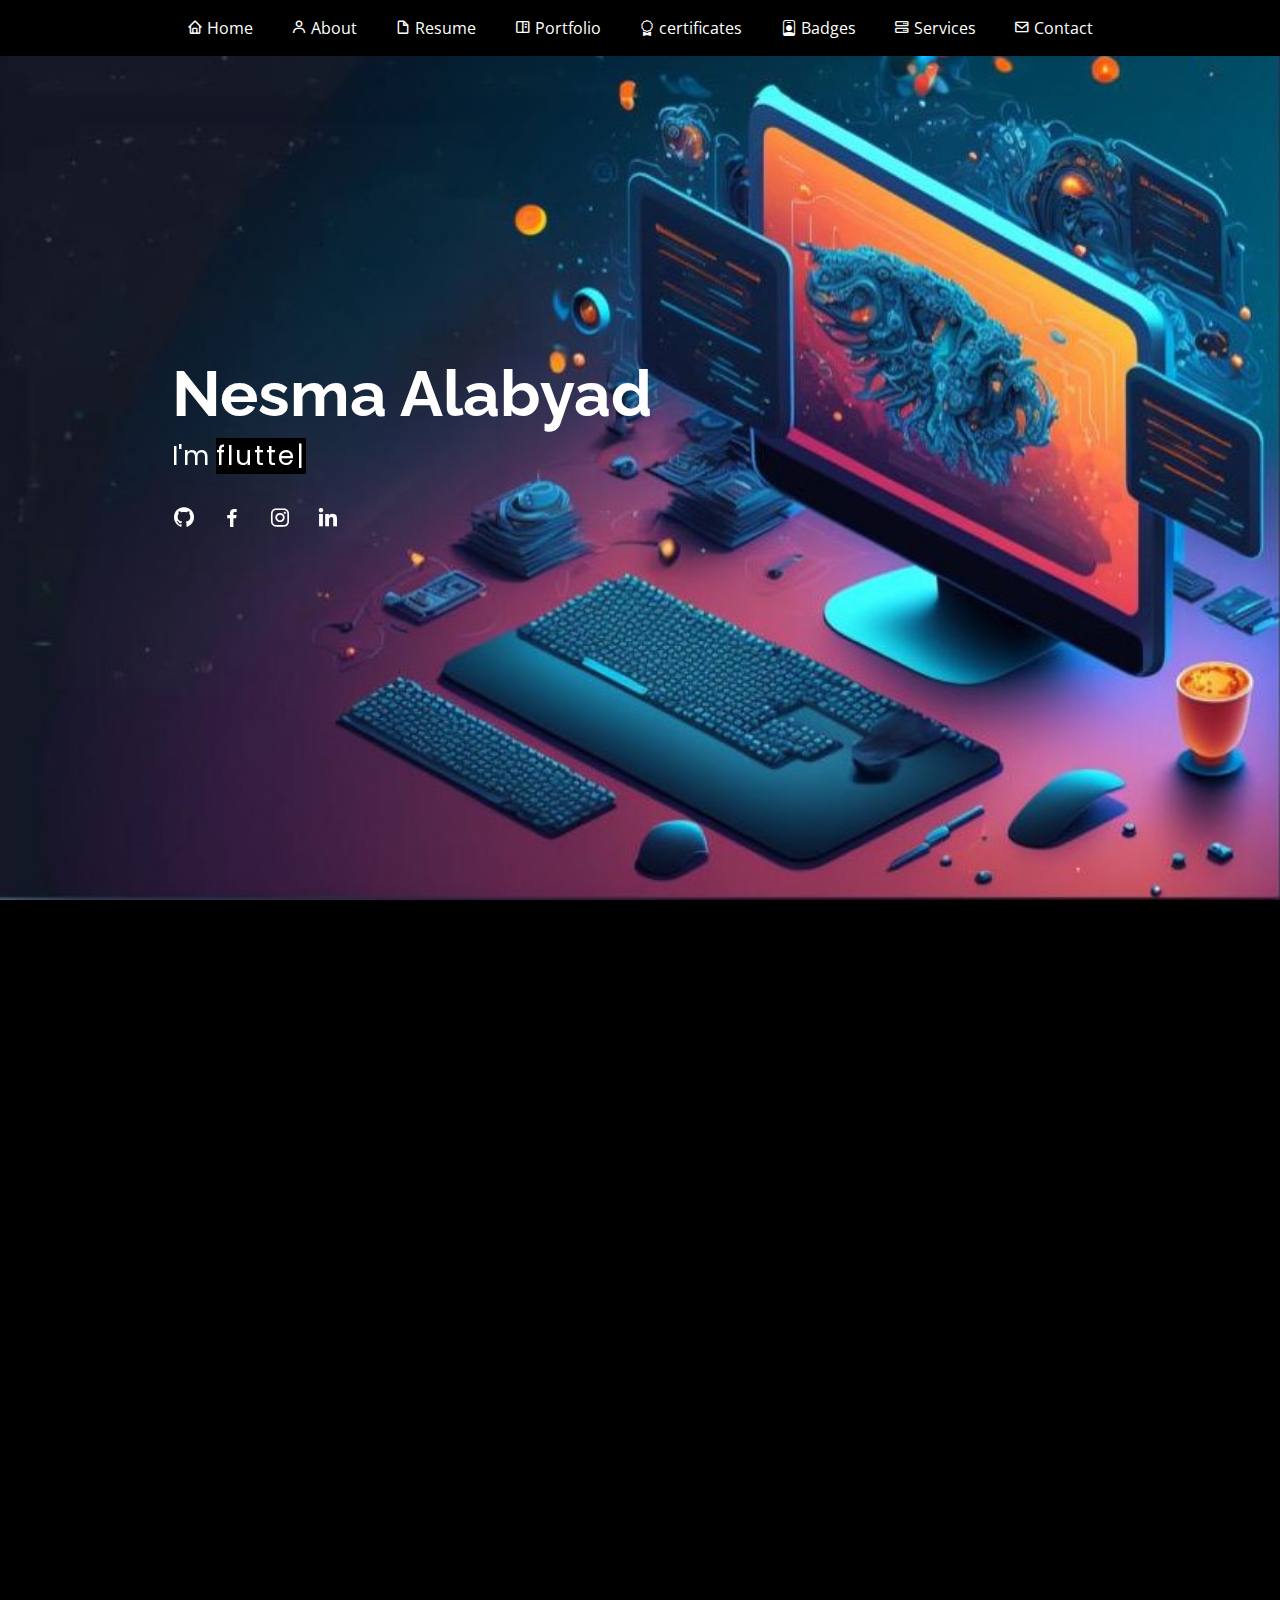
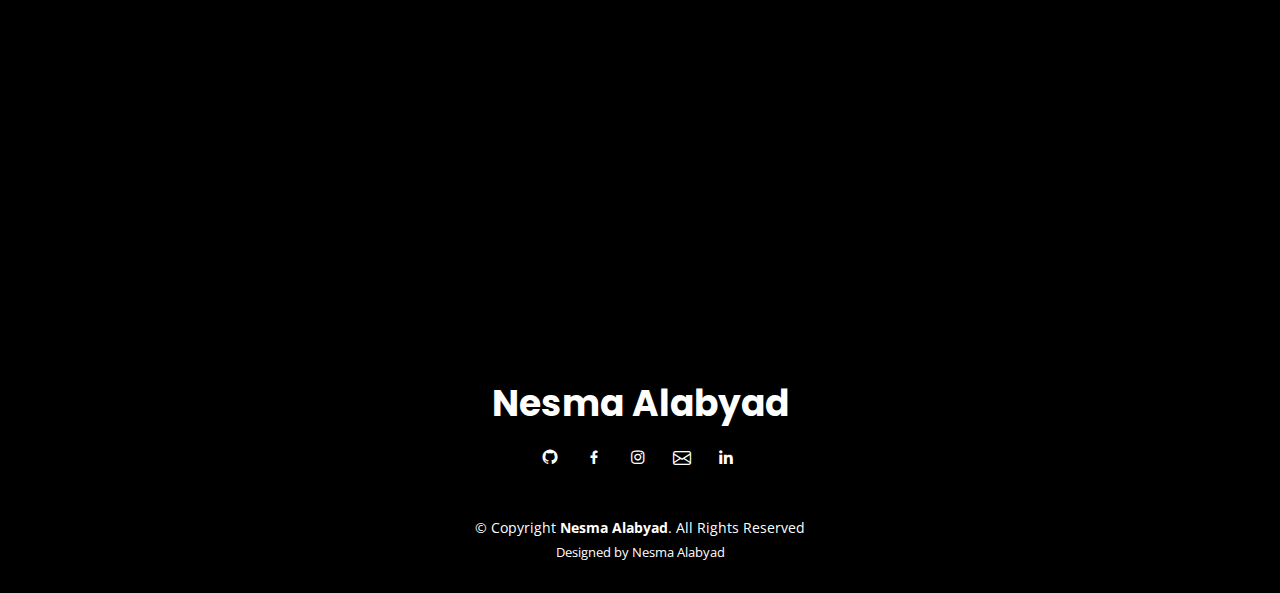
==== commit 533e2255: "Add files via upload" ====
--- a/index.html
+++ b/index.html
@@ -34,8 +34,9 @@
 <body>
 
   <!-- ======= Mobile nav toggle button ======= -->
-  <!-- <button type="button" class="mobile-nav-toggle d-xl-none"><i class="bi bi-list mobile-nav-toggle"></i></button> -->
-  <i class="bi bi-list mobile-nav-toggle d-xl-none"></i>
+<!--<button type="button" class="mobile-nav-toggle d-xl-none"><i class="bi bi-list mobile-nav-toggle"></i></button> -->
+<i class="bi bi-list mobile-nav-toggle"></i>
+ 
   <!-- ======= Header ======= -->
   <header id="header" class="d-flex flex-column justify-content-center">
 
@@ -71,9 +72,7 @@
   </div>
   
 
-  <div class="video-container">
-    <video src="img/vid.mp4" id="video-slider" loop autoplay muted></video>
-</div>
+ 
 </section><!-- End Hero -->
 
   <main id="main">
@@ -238,7 +237,7 @@
             </div>
 
             <div class="progress">
-              <span class="skill">Algorisms <i class="val">50%</i></span>
+              <span class="skill">Algorithms <i class="val">50%</i></span>
               <div class="progress-bar-wrap">
                 <div class="progress-bar" role="progressbar" aria-valuenow="50" aria-valuemin="0" aria-valuemax="100"></div>
               </div>
--- a/style.css
+++ b/style.css
@@ -162,35 +162,108 @@
 * Mobile Navigation 
 */
 .mobile-nav-toggle {
+  color: #fff;
+  font-size: 28px;
+  cursor: pointer;
+  display: none;
+  line-height: 0;
+  transition: 0.5s;
+}
+
+@media (max-width: 991px) {
+  .mobile-nav-toggle {
+    display: block;
+  }
+
+  .navbar ul {
+    display: none;
+  }
+}
+
+.navbar-mobile {
   position: fixed;
-  right: 10px;
-  top: 10px;
-  z-index: 9998;
-  border: 0;
-  background: none;
-  font-size: 28px;
-  transition: all 0.4s;
-  outline: none !important;
-  line-height: 0;
-  cursor: pointer;
-  border-radius: 50px;
-  padding: 5px;
-}
-.mobile-nav-toggle i {
-  color: #000;
-}
-
-.mobile-nav-active {
   overflow: hidden;
-}
-.mobile-nav-active #header {
+  top: 0;
+  right: 0;
   left: 0;
-}
-.mobile-nav-active .mobile-nav-toggle {
-  color: #fff;
-  background-color: #000;
-}
-
+  bottom: 0;
+  background: rgba(0, 0, 0, 0.9);
+  transition: 0.3s;
+  z-index: 999;
+}
+
+.navbar-mobile .mobile-nav-toggle {
+  position: absolute;
+  top: 15px;
+  right: 15px;
+}
+
+.navbar-mobile ul {
+  display: block;
+  position: absolute;
+  top: 55px;
+  right: 15px;
+  bottom: 15px;
+  left: 15px;
+  padding: 10px 0;
+  background-color: #fff;
+  overflow-y: auto;
+  transition: 0.3s;
+}
+
+.navbar-mobile a,
+.navbar-mobile a:focus {
+  padding: 10px 20px;
+  font-size: 15px;
+  color: #151515;
+}
+
+.navbar-mobile a:hover,
+.navbar-mobile .active,
+.navbar-mobile li:hover>a {
+  color: #151515;
+  background-color: #ffc451;
+}
+
+.navbar-mobile .getstarted,
+.navbar-mobile .getstarted:focus {
+  margin: 15px;
+}
+
+.navbar-mobile .dropdown ul {
+  position: static;
+  display: none;
+  margin: 10px 20px;
+  padding: 10px 0;
+  z-index: 99;
+  opacity: 1;
+  visibility: visible;
+  background: #fff;
+  box-shadow: 0px 0px 30px rgba(127, 137, 161, 0.25);
+}
+
+.navbar-mobile .dropdown ul li {
+  min-width: 200px;
+}
+
+.navbar-mobile .dropdown ul a {
+  padding: 10px 20px;
+  color: #151515;
+}
+
+.navbar-mobile .dropdown ul a i {
+  font-size: 12px;
+}
+
+.navbar-mobile .dropdown ul a:hover,
+.navbar-mobile .dropdown ul .active:hover,
+.navbar-mobile .dropdown ul li:hover>a {
+  background-color: #ffc451;
+}
+
+.navbar-mobile .dropdown>.dropdown-active {
+  display: block;
+}
 
 
 /**
